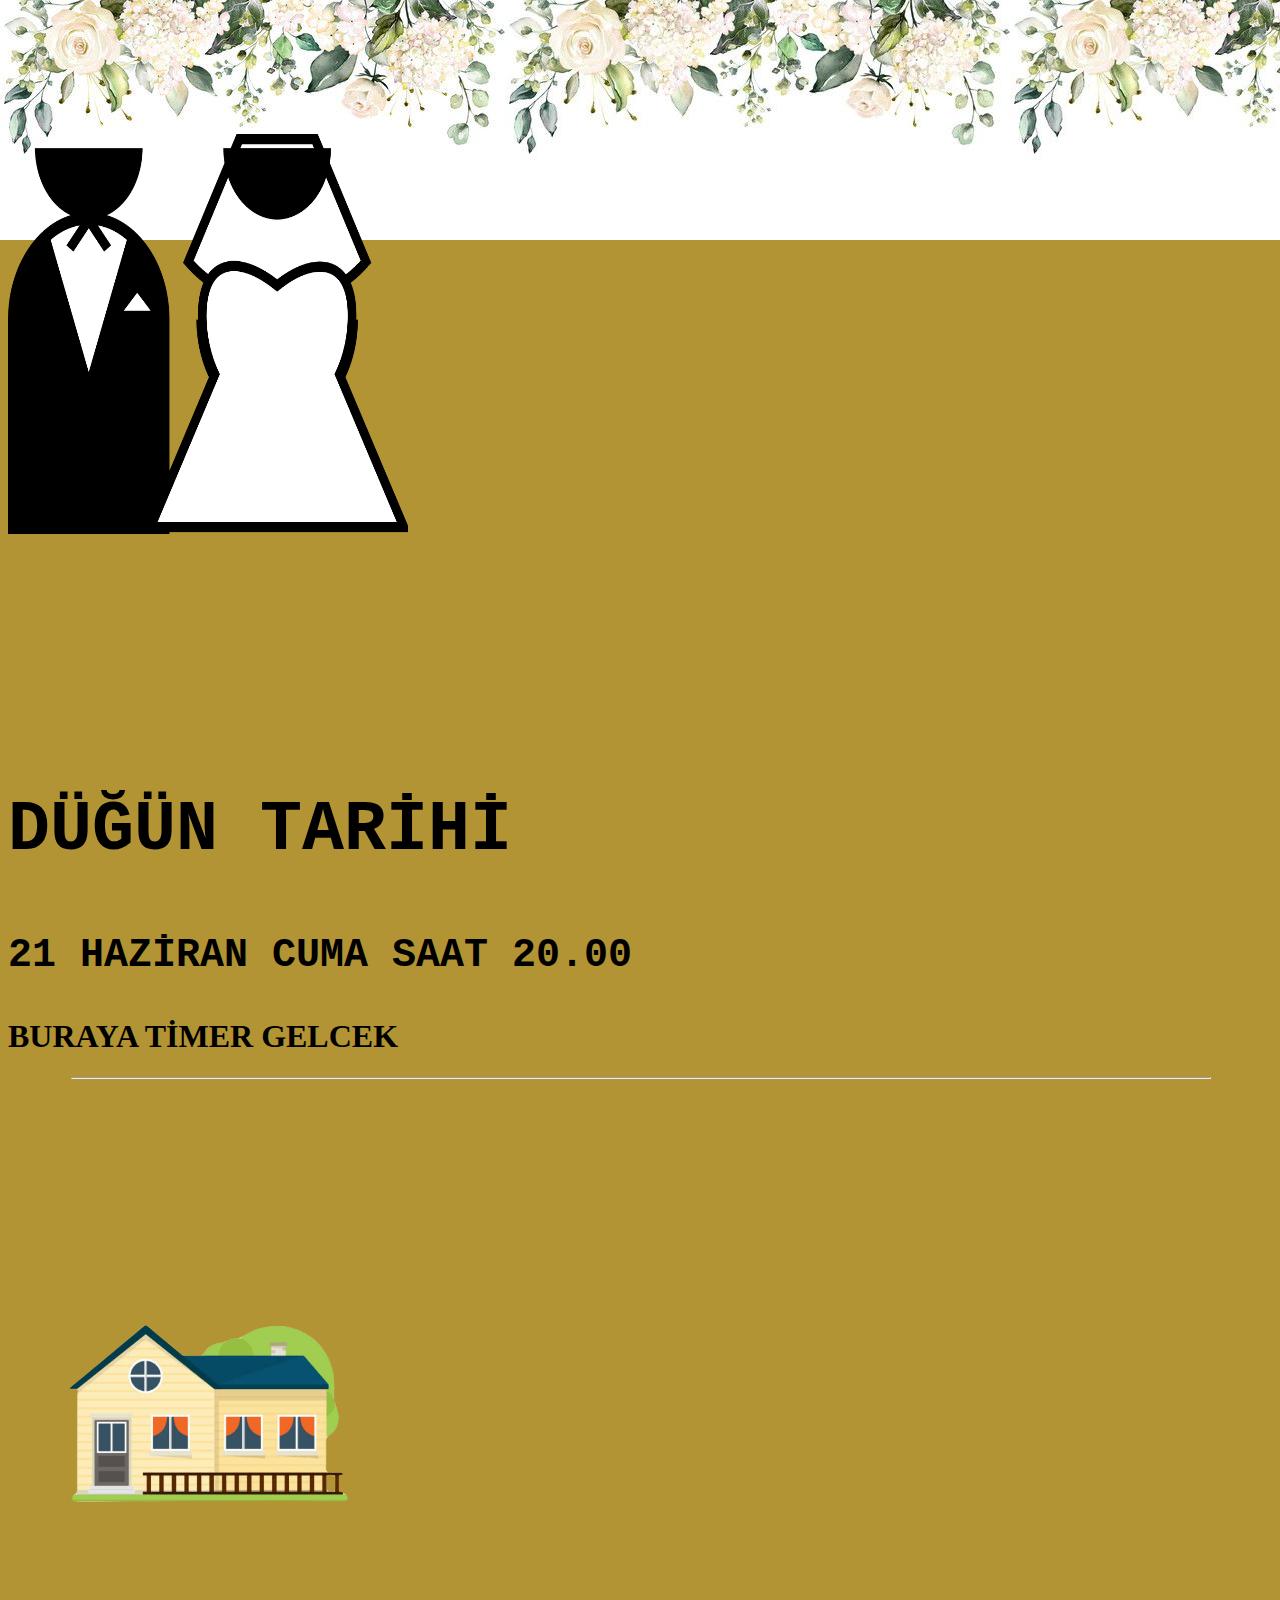
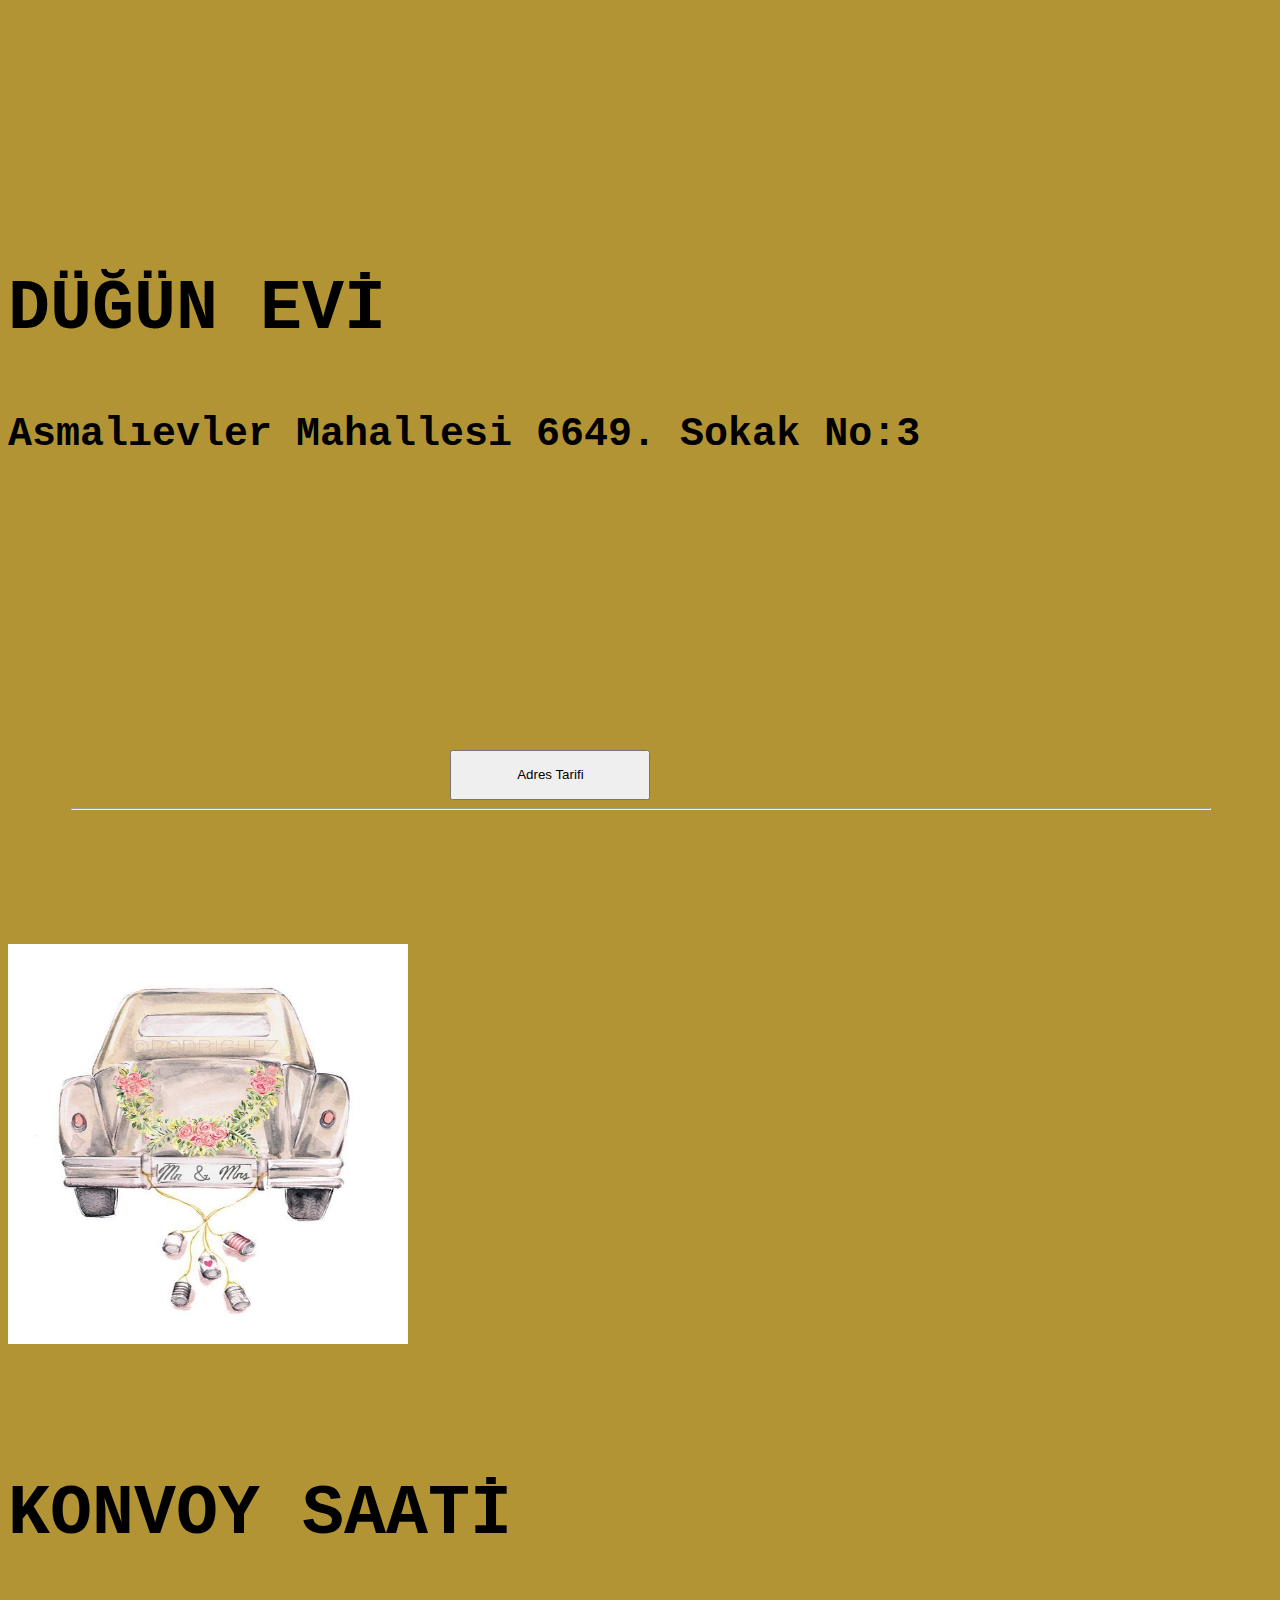
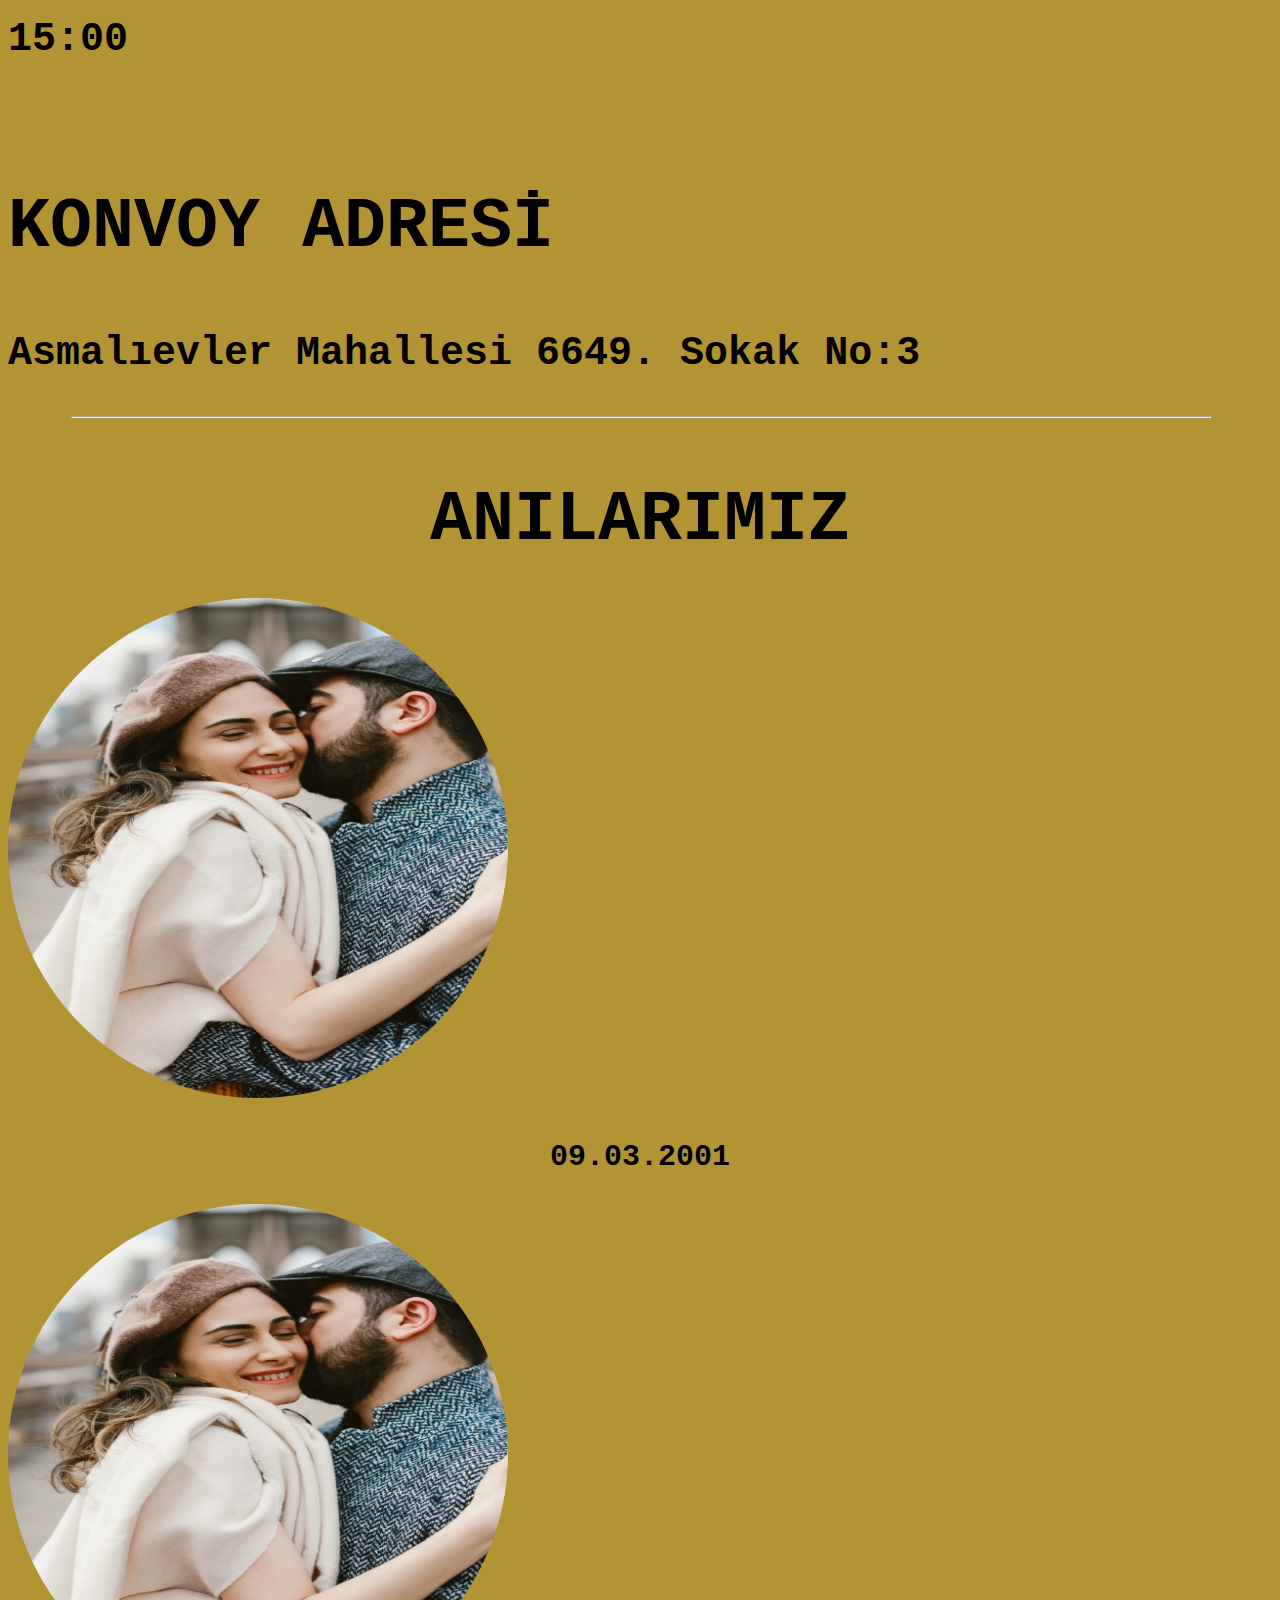
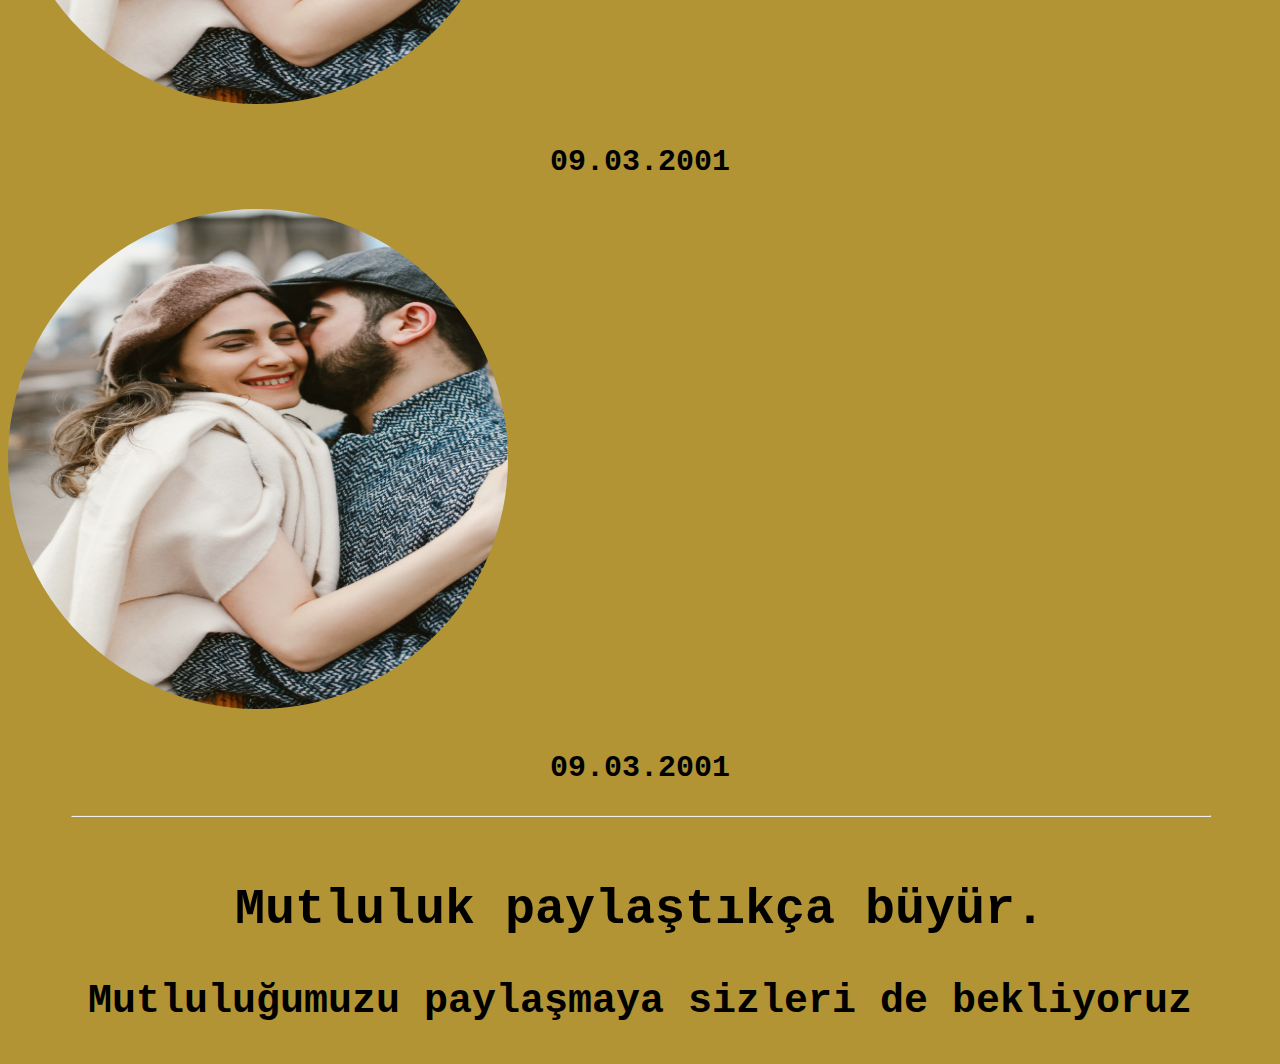
==== davetiye.html @ 8c5d6702 "Add files via upload" ====
<!DOCTYPE html>
<html lang="en">

<head>
    <meta charset="UTF-8">
    <meta name="viewport" content="width=device-width, initial-scale=1.0">
    <link rel="stylesheet" type="text/css" href="style.css" />
    <link href="https://cdn.jsdelivr.net/npm/bootstrap@5.3.2/dist/css/bootstrap.min.css" rel="stylesheet"
        integrity="sha384-T3c6CoIi6uLrA9TneNEoa7RxnatzjcDSCmG1MXxSR1GAsXEV/Dwwykc2MPK8M2HN" crossorigin="anonymous">
    <title>Tuğçe&İbrahim</title>
</head>

<body>

    <div class="container">
        <div class="row">
            <div class="col">
                <div class="weddingimg">
                    <img src="bride-312158_960_720.png" alt="" id="weddingimage">
                </div>
            </div>
            <div class="col">
                <div class="date">
                    <h2 id="dateh2">DÜĞÜN TARİHİ</h2>
                    <h3 id="dateh3">21 HAZİRAN CUMA SAAT 20.00</h3>
                </div>
            </div>
        </div>
        <div class="row">
            <div class="timer">
                <h1 id="timerh1">BURAYA TİMER GELCEK</h1>
            </div>
        </div>
    </div>
    <hr />
    <div class="container">
        <div class="row">
            <div class="col">
                <div class="locationimg">
                    <img src="home.png" alt="" id="locationimage">
                </div>
            </div>
            <div class="col">
                <div class="location">
                    <h2 id="locationh2">DÜĞÜN EVİ</h2>
                    <h3 id="locationh3">Asmalıevler Mahallesi 6649. Sokak No:3</h3>
                    <div class="locbutton">
                        <a href="https://maps.app.goo.gl/zfmxibuGWaJjs4ev6" target="_blank"><button type="button"
                                class="btn btn-outline-info" id="locationbutton">Adres
                                Tarifi</button></a>
                    </div>

                </div>
            </div>
        </div>
    </div>
    <hr />
    <div class="container">
        <div class="row">
            <div class="col">
                <img src="car.jpg" alt="" id="carimage">
            </div>
            <div class="col">
                <h2 class="carh2">KONVOY SAATİ</h2>
                <h3 class="carh3">15:00</h3>
                <h2 class="carh2">KONVOY ADRESİ</h2>
                <h3 class="carh3">Asmalıevler Mahallesi 6649. Sokak No:3</h3>
            </div>
        </div>
    </div>

    <hr />
    <div class="container">
        <div class="row">
            <h1 id="memoryh1">ANILARIMIZ</h1>
        </div>
        <div class="row">
            <div class="col">
                <img src="d.jpg" class="img-fluid" id="memoryimg1" alt="...">
                <h3 class="memorydate">09.03.2001</h3>
            </div>
            <div class="col">
                <img src="d.jpg" class="img-fluid" id="memoryimg2" alt="...">
                <h3 class="memorydate">09.03.2001</h3>
            </div>
            <div class="col">
                <img src="d.jpg" class="img-fluid" id="memoryimg3" alt="...">
                <h3 class="memorydate">09.03.2001</h3>
            </div>
        </div>
    </div>
    <hr>
    <div class="container">
        <div class="row">
            <div class="col">
                <h2 id="endh2">Mutluluk paylaştıkça büyür.</h2>
                <h3 id="endh3">Mutluluğumuzu paylaşmaya sizleri de bekliyoruz</h3>
            </div>
        </div>
    </div>

</body>

</html>
---- style.css ----
body {
    background-image: url(wed.jpg);
    background-repeat: no-repeat;
    background-color: #B29434;
    background-repeat: repeat-x;
}

#homeimg {
    height: 500px;
    width: 500px;
    border-radius: 50%;
    opacity: 95%;
}

.homapageimage {
    margin-left: 63%;
    margin-right: 3%;
    padding-top: 5%;
}

.header {
    margin-top: 5%;
    margin-left: 8%;
    position: absolute;
}

#homapagebutton {
    margin-top: 10%;
    margin-left: 20%;
    height: 50px;
    width: 200px;
}

#headerh1 {
    font-size: 150px;
    font-family: Courier, monospace;
}

#headerh3 {
    font-size: 50px;
    margin-top: 10%;
    font-family: Courier, monospace;
}

#weddingimage {
    height: 400px;
    width: 400px;
    margin-top: 10%;
}

.date {
    margin-top: 20%;
}

#dateh2 {
    font-size: 70px;
    font-family: Courier, monospace;
}

#dateh3 {
    font-size: 40px;
    margin-top: 5%;
    font-family: Courier, monospace;
}

.location {
    margin-top: 20%;
}

#locationimage {
    height: 400px;
    width: 400px;
    margin-top: 10%;
}

#locationh2 {
    font-size: 70px;
    font-family: Courier, monospace;
}

#locationh3 {
    font-size: 40px;
    margin-top: 5%;
    font-family: Courier, monospace;
}

#locationbutton {
    margin-top: 20%;
    margin-left: 35%;
    height: 50px;
    width: 200px;
}

#memoryh1 {
    font-size: 70px;
    text-align: center;
    margin-top: 5%;
    margin-bottom: 3%;
    font-family: Courier, monospace;
}

#memoryimg1 {
    height: 500px;
    width: 500px;
    border-radius: 50%;
    opacity: 95%;
}

#memoryimg2 {
    height: 500px;
    width: 500px;
    border-radius: 50%;
    opacity: 95%;
}

#memoryimg3 {
    height: 500px;
    width: 500px;
    border-radius: 50%;
    opacity: 95%;
}

.memorydate {
    text-align: center;
    font-size: 30px;
    margin-top: 3%;
    font-family: Courier, monospace;
}

.carh2 {
    font-size: 70px;
    margin-top: 10%;
    font-family: Courier, monospace;
}

.carh3 {
    font-size: 40px;
    margin-top: 5%;
    font-family: Courier, monospace;
}

#carimage {
    height: 400px;
    width: 400px;
    margin-top: 10%;
}

#endh2 {
    font-size: 50px;
    font-family: Courier, monospace;
    margin-top: 5%;
    text-align: center;
}

#endh3 {
    font-size: 40px;
    font-family: Courier, monospace;
    margin-top: 3%;
    text-align: center;
}

hr {
    width: 90% !important;
    margin-left: 5% !important;
}

@media (max-width:800px) {
    .header {
        margin-top: 50%;
        margin-left: 3%;
    }

    #headerh1 {
        font-size: 60px;
    }

    #headerh3 {
        font-size: 30px;
        margin-top: 20%;
        text-align: center;
    }

    #homeimg {
        width: 150px;
        height: 150px;
        margin-top: 130%;
    }

    #homapagebutton {
        margin-top: 20%;
        margin-left: 25%;
    }

    #weddingimage {
        width: 150px;
        height: 150px;
        margin-top: 85%;
        margin-left: 10%;
    }

    #dateh2 {
        font-size: 35px;
        margin-top: 80%;
        text-align: center;
    }

    #dateh3 {
        font-size: 20px;
        margin-left: 5%;
        text-align: center;
    }

    #timerh1 {
        margin-top: 5%;
        text-align: center;
    }

    #locationimage {
        width: 140px;
        height: 140px;
        margin-top: 20%;
    }

    #locationh2 {
        font-size: 30px;
        margin-top: 0%;
        text-align: center;
    }

    #locationh3 {
        font-size: 20px;
        text-align: center;
    }

    #locationbutton {
        margin-left: 0%;

    }

    #carimage {
        width: 150px;
        height: 150px;
        margin-top: 20%;
    }

    .carh2 {
        font-size: 20px;
        text-align: center;
        font-weight: bold;
    }

    .carh3 {
        font-size: 20px;
        text-align: center;
    }

    #memoryh1{
        font-size: 50px;
        text-align: center;
    }

    #memoryimg1{
        width: 150px;
        height: 150px;
    }

    #memoryimg2{
        width: 150px;
        height: 150px;
    }

    #memoryimg3{
        width: 150px;
        height: 150px;
    }

    .memorydate{
        font-size: 15px;
    }

    #endh2{
        font-size: 40px;
        text-align: center;
        margin-top: 5%;
    }

    #endh3{
        font-size: 30px;
        text-align: center;
    }

}
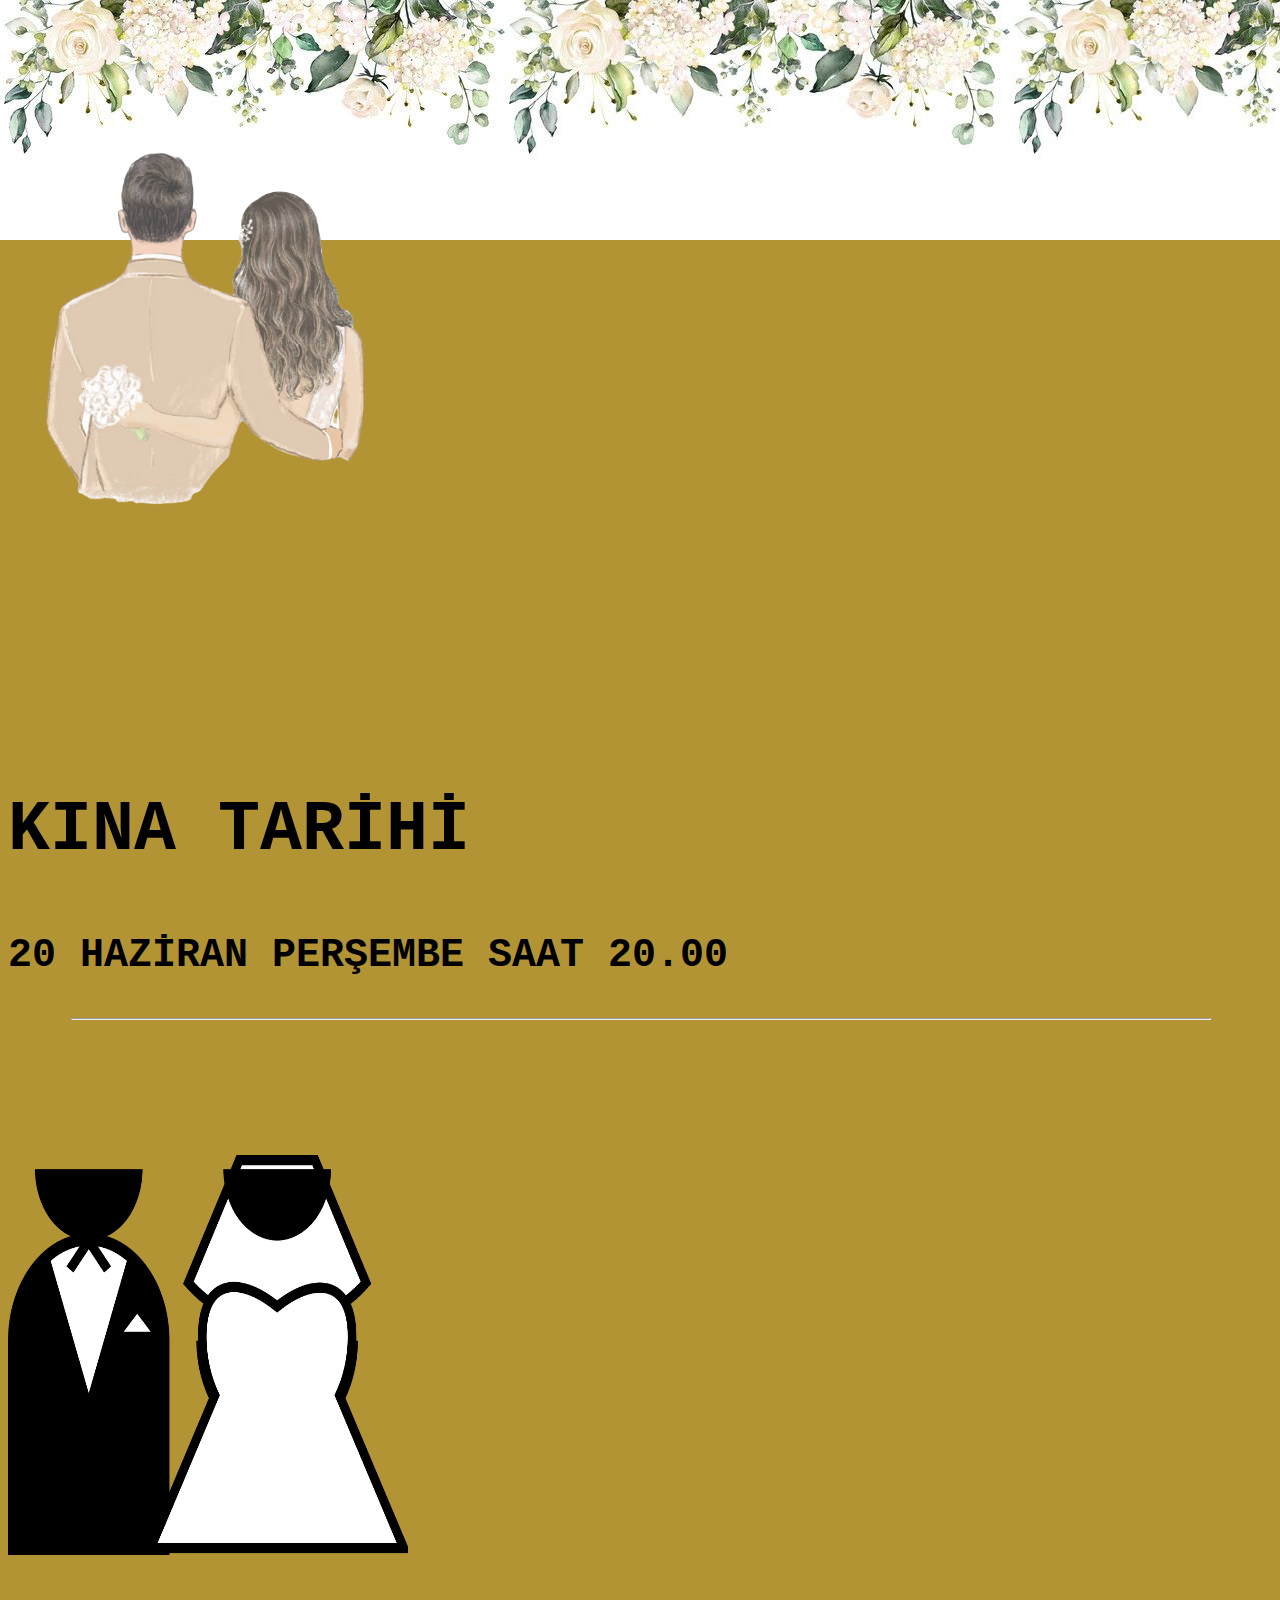
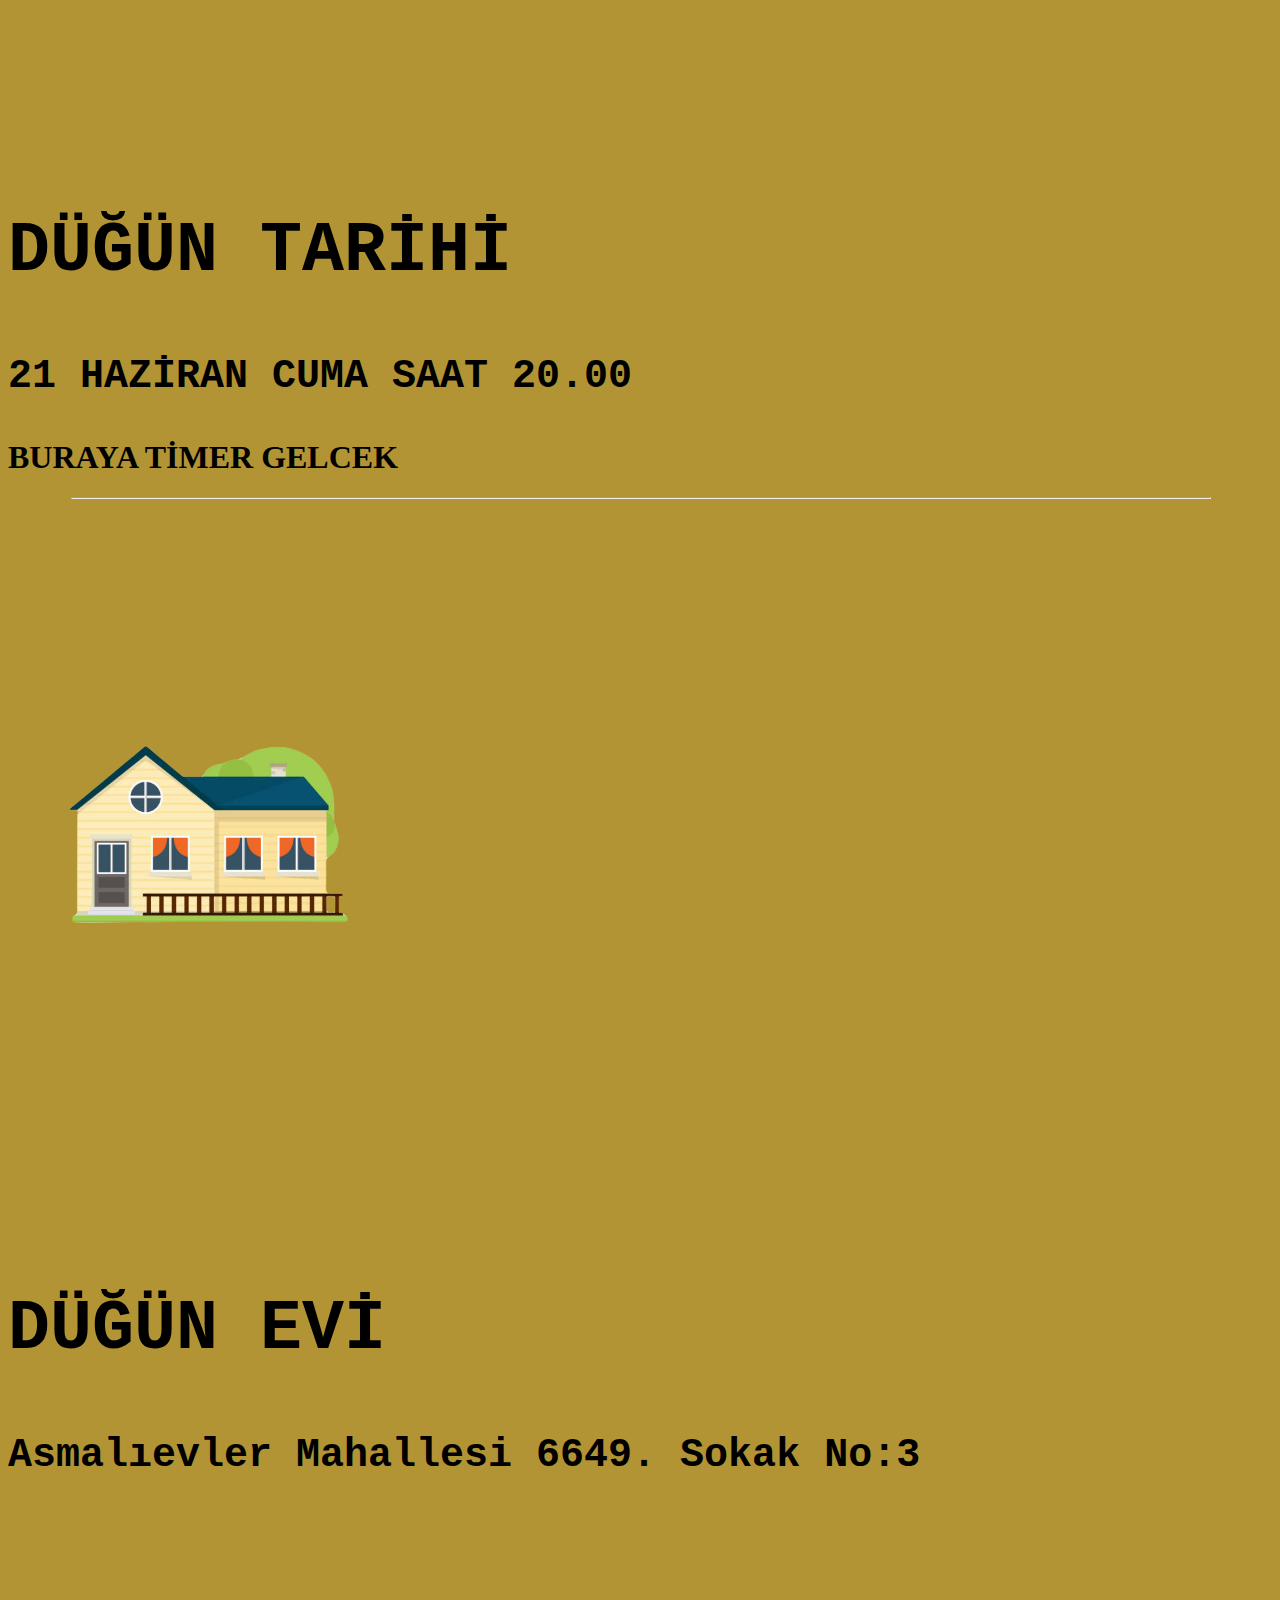
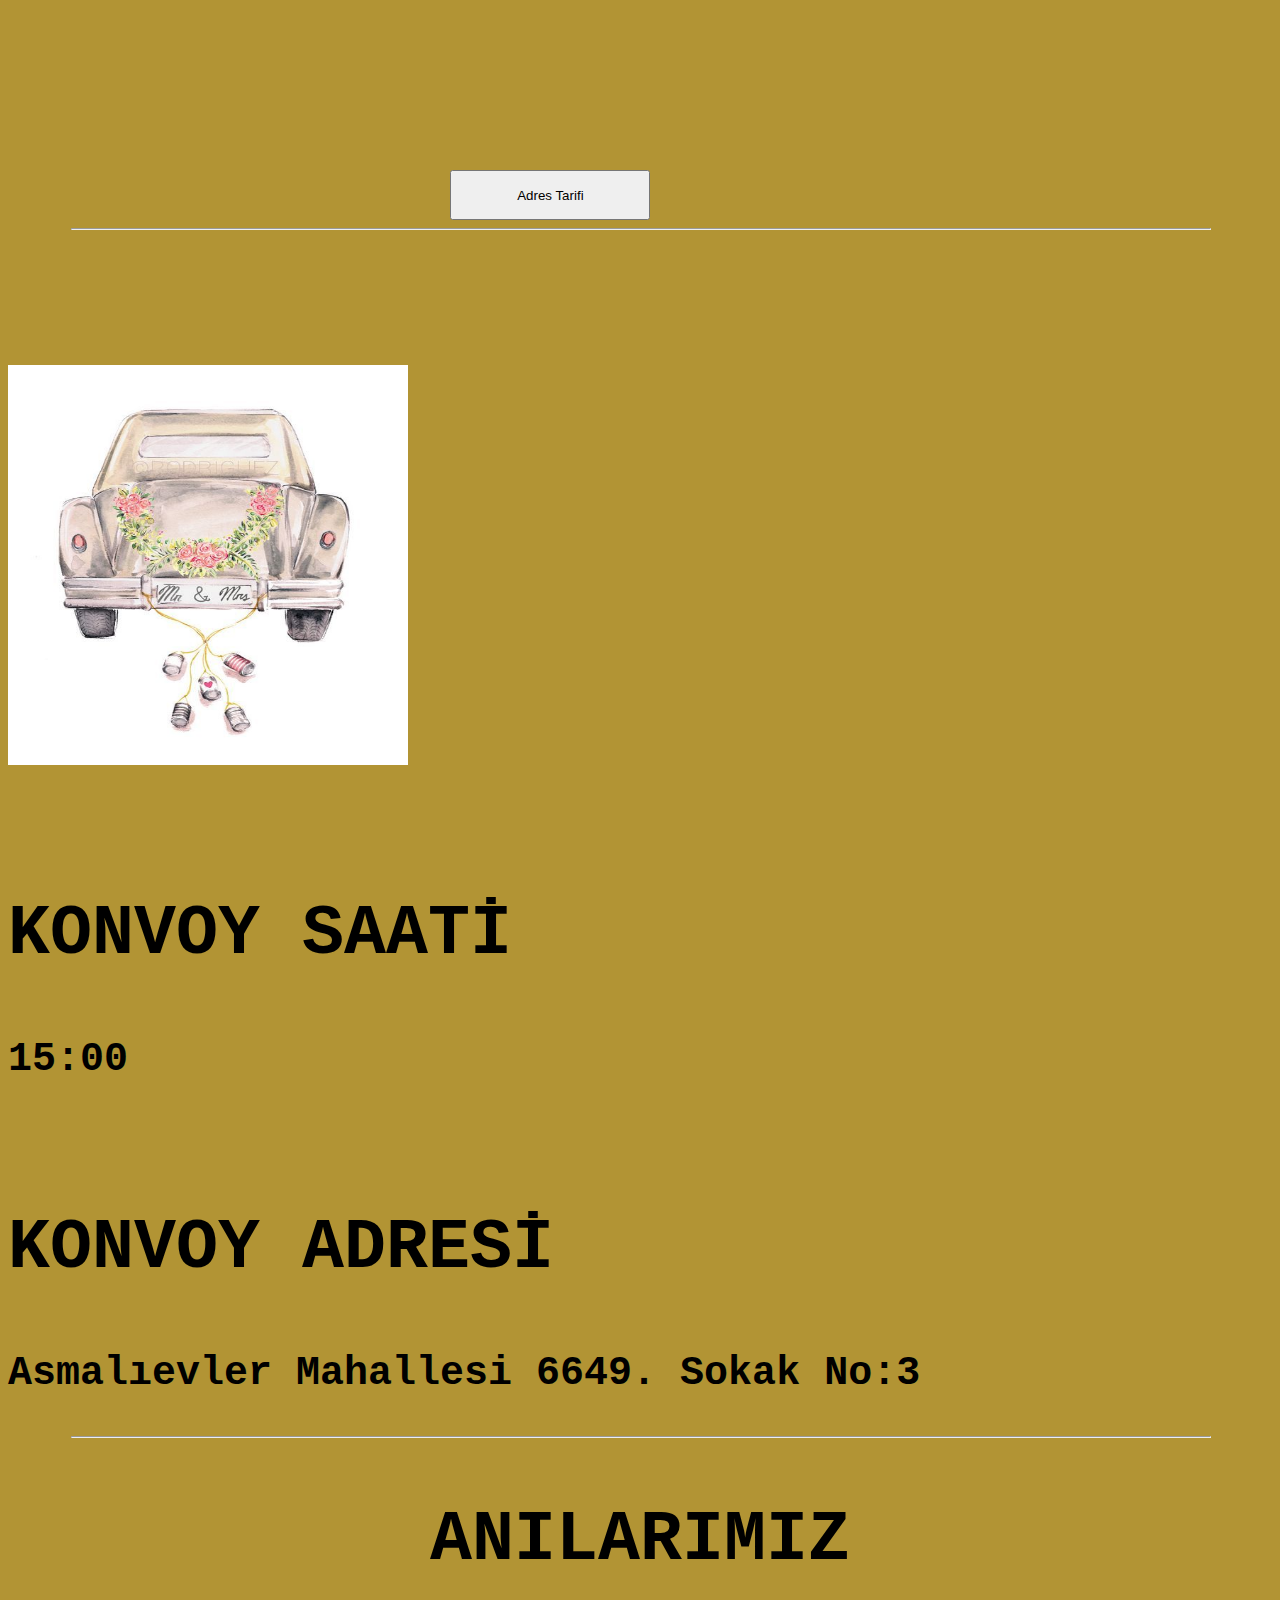
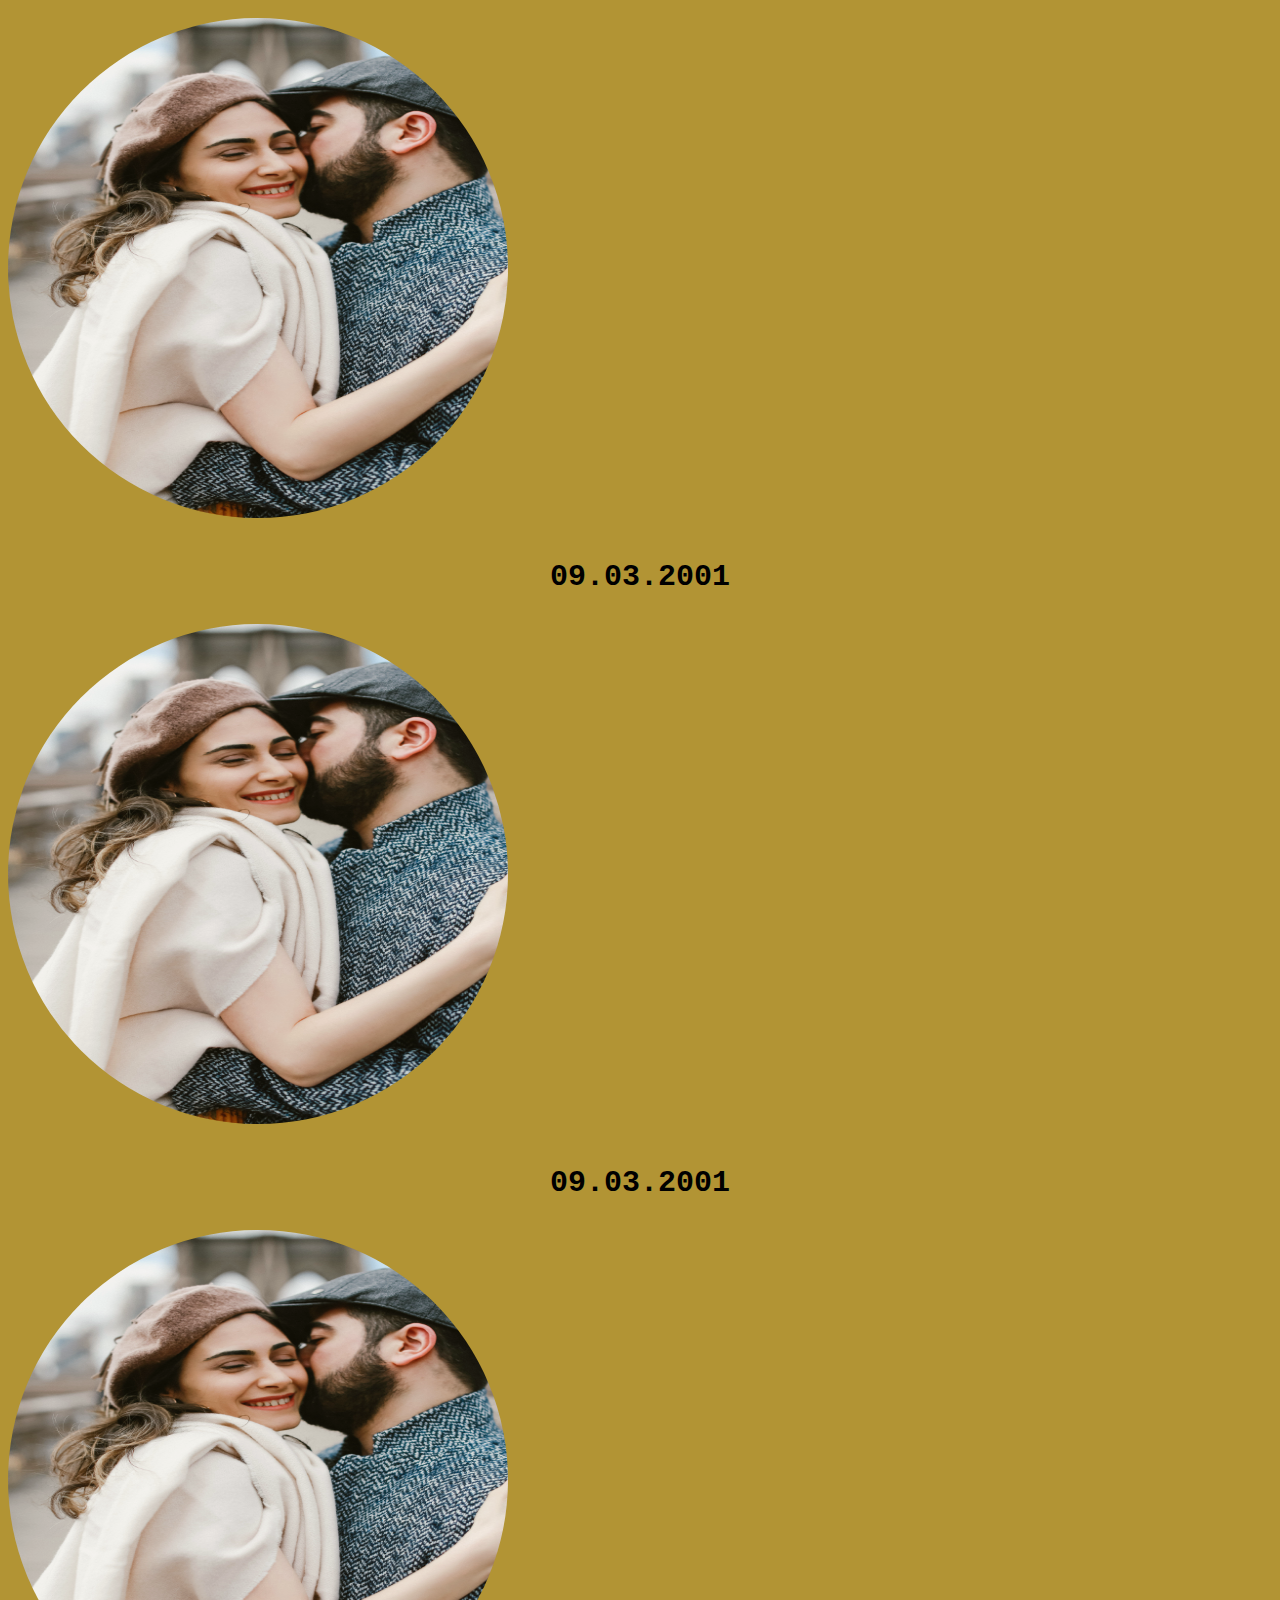
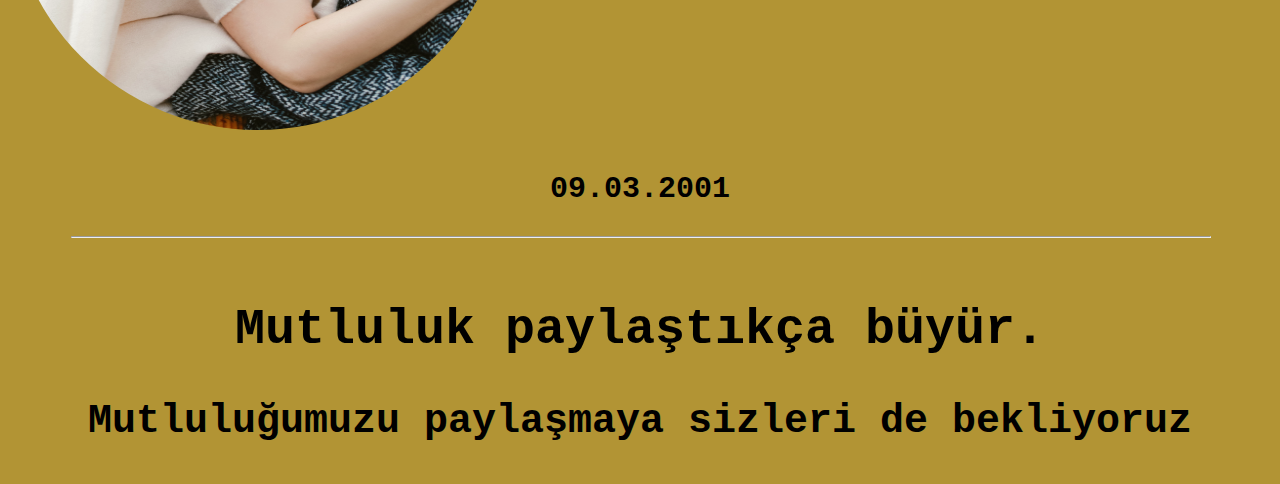
==== commit 7a7a0156: "Add files via upload" ====
--- a/davetiye.html
+++ b/davetiye.html
@@ -12,6 +12,22 @@
 
 <body>
 
+    <div class="container">
+        <div class="row">
+            <div class="col">
+                <div class="celebimg">
+                    <img src="dd.png" alt="" id="celebimage">
+                </div>
+            </div>
+            <div class="col">
+                <div class="celebdate">
+                    <h2 id="celebdateh2">KINA TARİHİ</h2>
+                    <h3 id="celebdateh3">20 HAZİRAN PERŞEMBE SAAT 20.00</h3>
+                </div>
+            </div>
+        </div>
+    </div>
+    <hr>
     <div class="container">
         <div class="row">
             <div class="col">
--- a/style.css
+++ b/style.css
@@ -42,6 +42,27 @@
     font-family: Courier, monospace;
 }
 
+#celebimage {
+    height: 400px;
+    width: 400px;
+    margin-top: 10%;
+}
+
+.celebdate {
+    margin-top: 20%;
+}
+
+#celebdateh2 {
+    font-size: 70px;
+    font-family: Courier, monospace;
+}
+
+#celebdateh3 {
+    font-size: 40px;
+    margin-top: 5%;
+    font-family: Courier, monospace;
+}
+
 #weddingimage {
     height: 400px;
     width: 400px;
@@ -191,6 +212,25 @@
         margin-left: 25%;
     }
 
+    #celebimage {
+        width: 150px;
+        height: 150px;
+        margin-top: 85%;
+        margin-left: 10%;
+    }
+
+    #celebdateh2 {
+        font-size: 35px;
+        margin-top: 80%;
+        text-align: center;
+    }
+
+    #celebdateh3 {
+        font-size: 20px;
+        margin-left: 5%;
+        text-align: center;
+    }
+
     #weddingimage {
         width: 150px;
         height: 150px;
@@ -234,7 +274,7 @@
 
     #locationbutton {
         margin-left: 0%;
-
+        float: right;
     }
 
     #carimage {
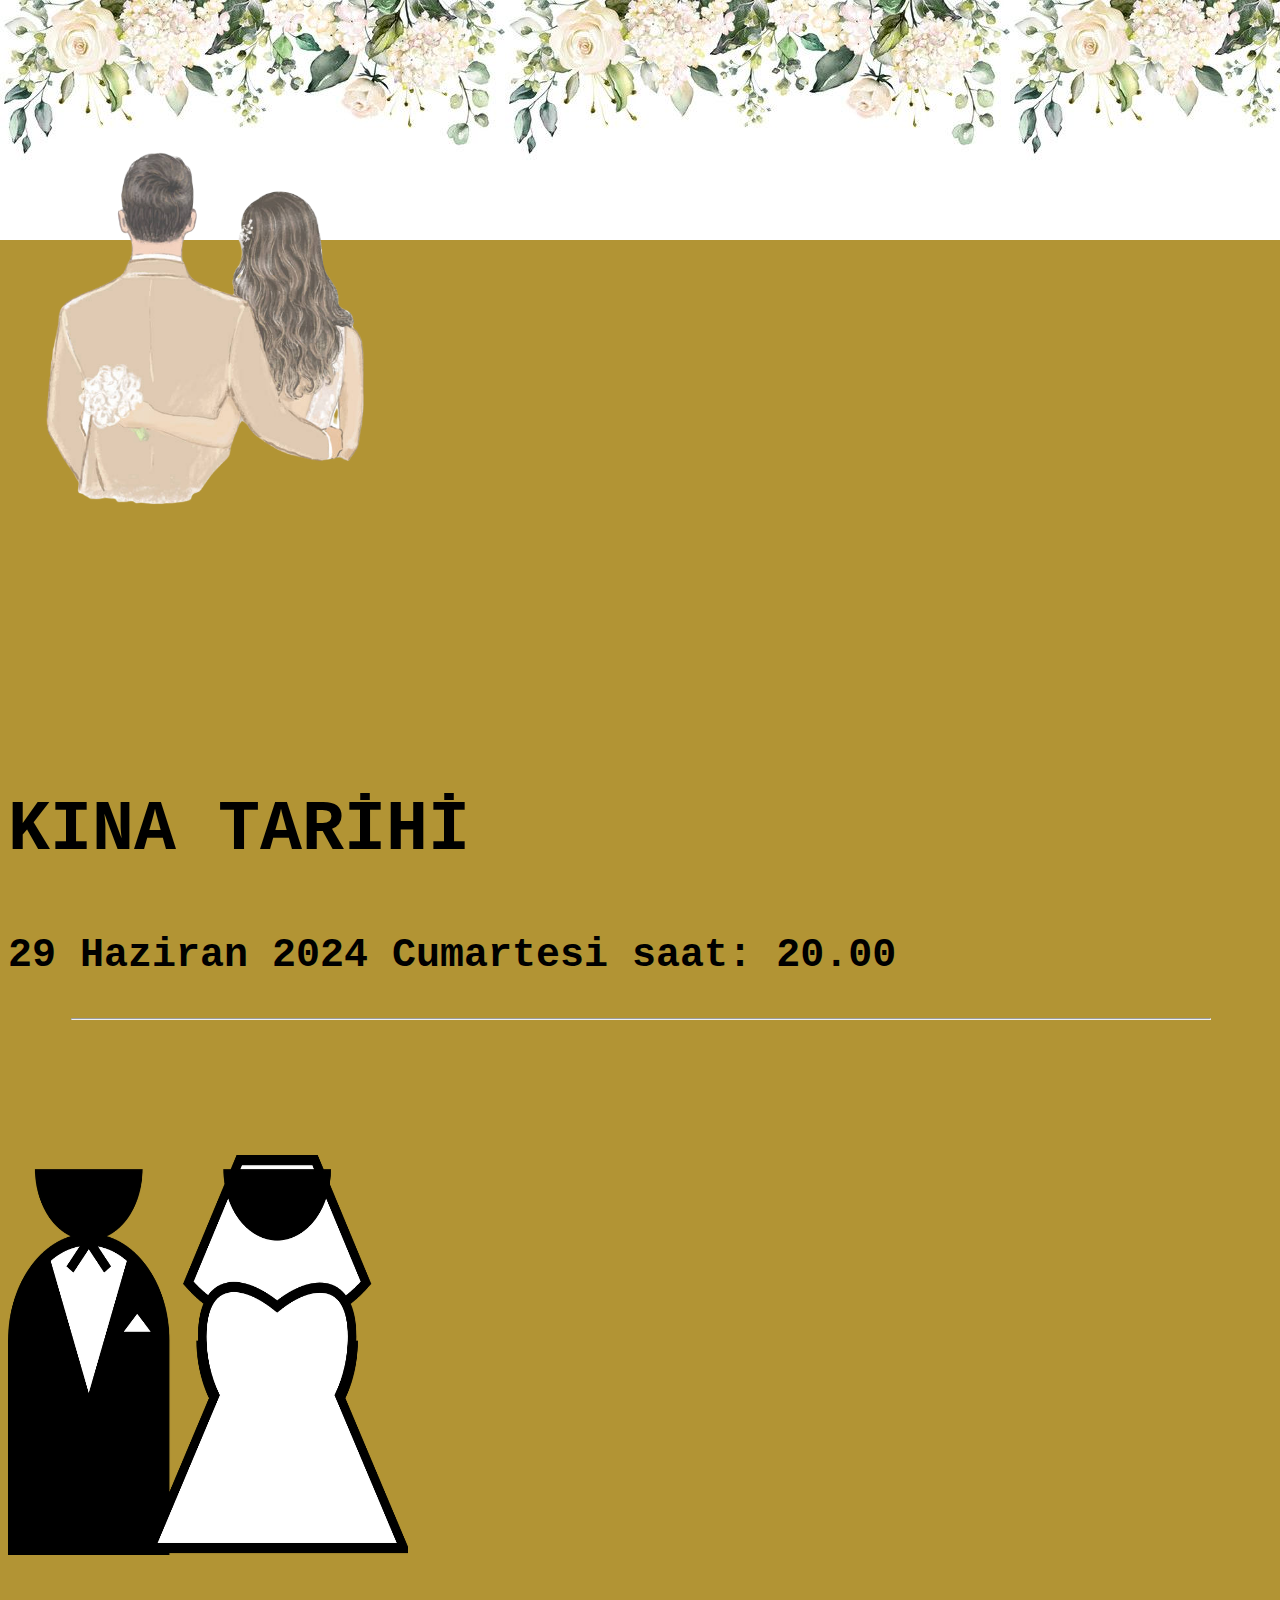
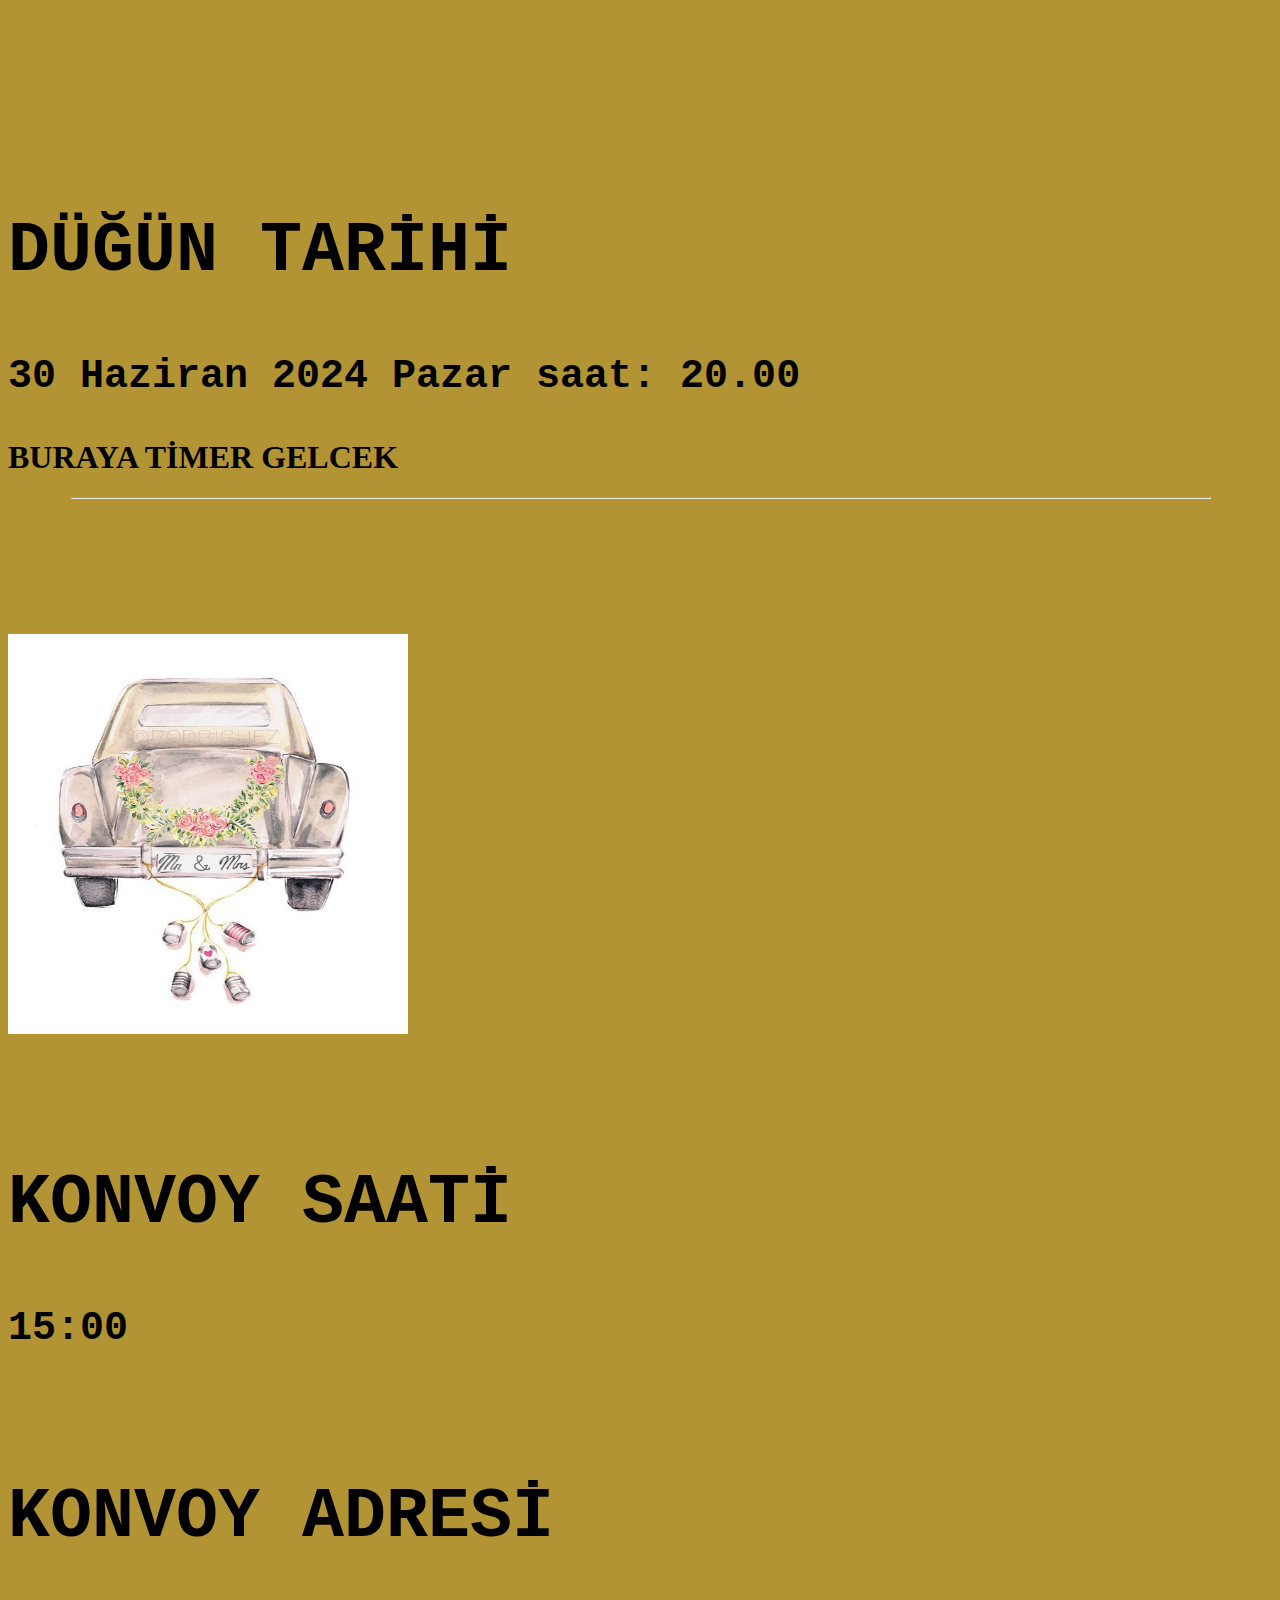
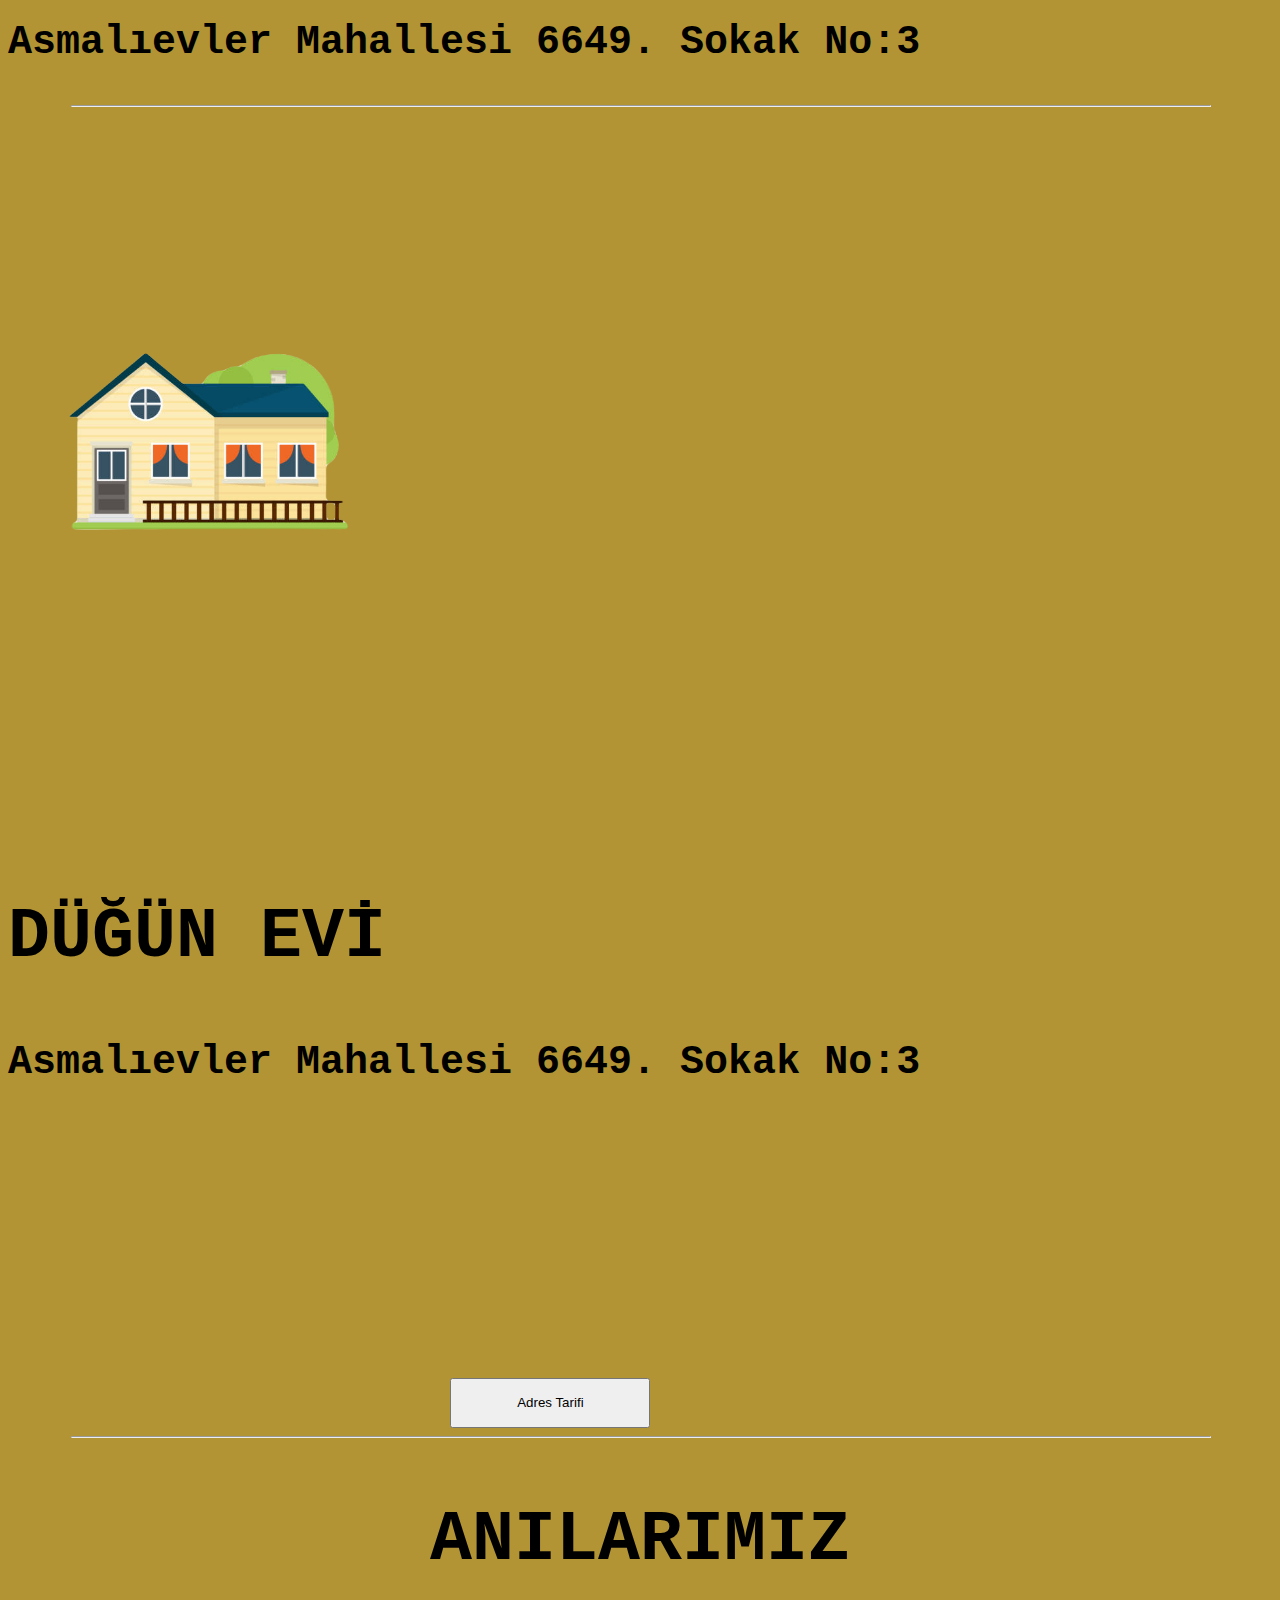
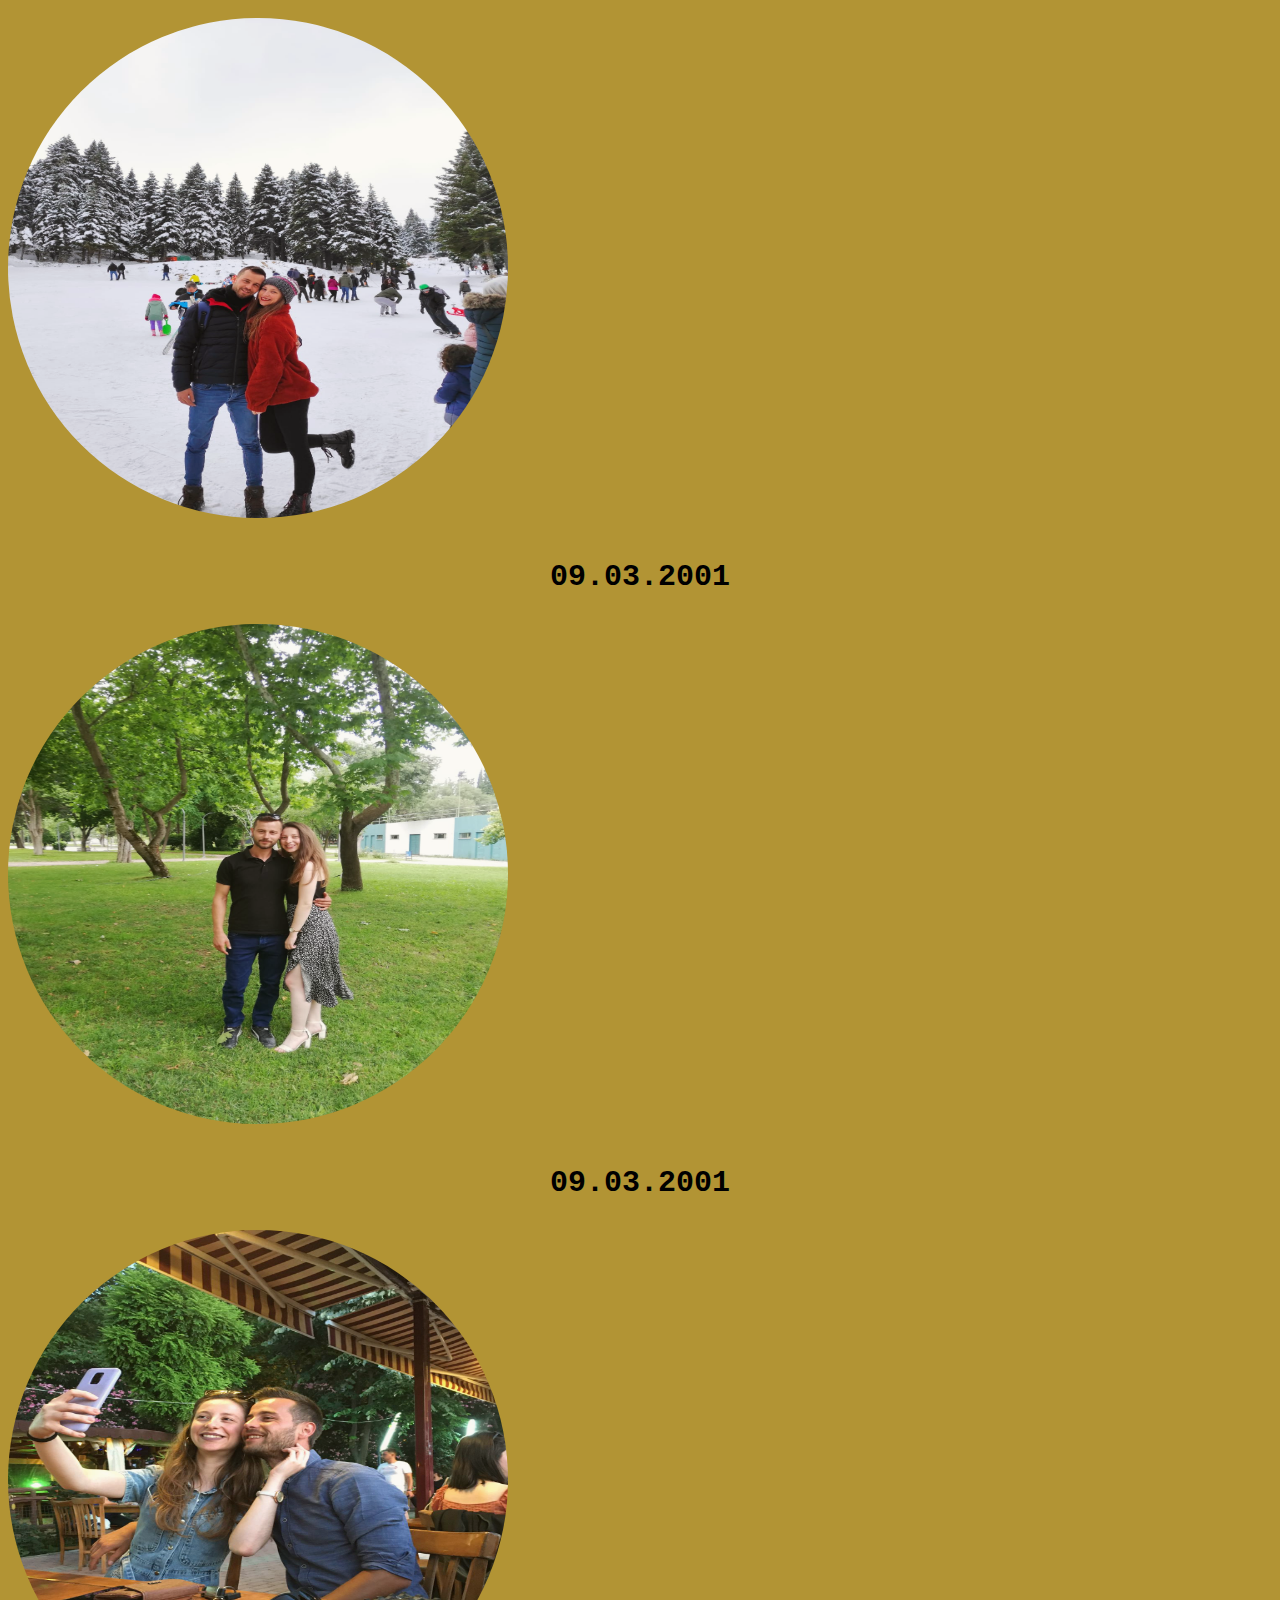
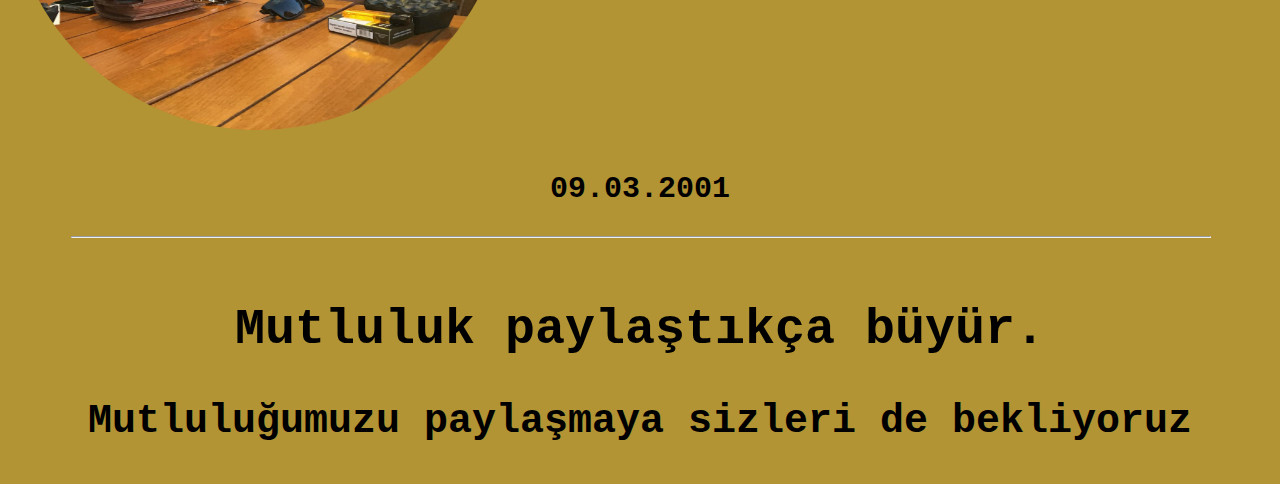
==== commit 58cc3919: "Add files via upload" ====
--- a/davetiye.html
+++ b/davetiye.html
@@ -22,7 +22,7 @@
             <div class="col">
                 <div class="celebdate">
                     <h2 id="celebdateh2">KINA TARİHİ</h2>
-                    <h3 id="celebdateh3">20 HAZİRAN PERŞEMBE SAAT 20.00</h3>
+                    <h3 id="celebdateh3">29 Haziran 2024 Cumartesi saat: 20.00</h3>
                 </div>
             </div>
         </div>
@@ -38,7 +38,7 @@
             <div class="col">
                 <div class="date">
                     <h2 id="dateh2">DÜĞÜN TARİHİ</h2>
-                    <h3 id="dateh3">21 HAZİRAN CUMA SAAT 20.00</h3>
+                    <h3 id="dateh3">30 Haziran 2024 Pazar saat: 20.00</h3>
                 </div>
             </div>
         </div>
@@ -48,6 +48,21 @@
             </div>
         </div>
     </div>
+    <hr />
+    <div class="container">
+        <div class="row">
+            <div class="col">
+                <img src="car.jpg" alt="" id="carimage">
+            </div>
+            <div class="col">
+                <h2 class="carh2">KONVOY SAATİ</h2>
+                <h3 class="carh3">15:00</h3>
+                <h2 class="carh2">KONVOY ADRESİ</h2>
+                <h3 class="carh3">Asmalıevler Mahallesi 6649. Sokak No:3</h3>
+            </div>
+        </div>
+    </div>
+
     <hr />
     <div class="container">
         <div class="row">
@@ -71,36 +86,22 @@
         </div>
     </div>
     <hr />
-    <div class="container">
-        <div class="row">
-            <div class="col">
-                <img src="car.jpg" alt="" id="carimage">
-            </div>
-            <div class="col">
-                <h2 class="carh2">KONVOY SAATİ</h2>
-                <h3 class="carh3">15:00</h3>
-                <h2 class="carh2">KONVOY ADRESİ</h2>
-                <h3 class="carh3">Asmalıevler Mahallesi 6649. Sokak No:3</h3>
-            </div>
-        </div>
-    </div>
 
-    <hr />
     <div class="container">
         <div class="row">
             <h1 id="memoryh1">ANILARIMIZ</h1>
         </div>
         <div class="row">
             <div class="col">
-                <img src="d.jpg" class="img-fluid" id="memoryimg1" alt="...">
+                <img src="f3.jpeg" class="img-fluid" id="memoryimg1" alt="...">
                 <h3 class="memorydate">09.03.2001</h3>
             </div>
             <div class="col">
-                <img src="d.jpg" class="img-fluid" id="memoryimg2" alt="...">
+                <img src="f2.jpeg" class="img-fluid" id="memoryimg2" alt="...">
                 <h3 class="memorydate">09.03.2001</h3>
             </div>
             <div class="col">
-                <img src="d.jpg" class="img-fluid" id="memoryimg3" alt="...">
+                <img src="f5.jpeg" class="img-fluid" id="memoryimg3" alt="...">
                 <h3 class="memorydate">09.03.2001</h3>
             </div>
         </div>
--- a/style.css
+++ b/style.css
@@ -10,6 +10,7 @@
     width: 500px;
     border-radius: 50%;
     opacity: 95%;
+    filter: drop-shadow(5px 5px 5px rgb(0, 0, 0)) ;
 }
 
 .homapageimage {
@@ -141,6 +142,20 @@
     opacity: 95%;
 }
 
+#memoryimg4 {
+    height: 500px;
+    width: 500px;
+    border-radius: 50%;
+    opacity: 95%;
+}
+
+#memoryimg5 {
+    height: 500px;
+    width: 500px;
+    border-radius: 50%;
+    opacity: 95%;
+}
+
 .memorydate {
     text-align: center;
     font-size: 30px;
@@ -234,13 +249,13 @@
     #weddingimage {
         width: 150px;
         height: 150px;
-        margin-top: 85%;
+        margin-top: 30%;
         margin-left: 10%;
     }
 
     #dateh2 {
         font-size: 35px;
-        margin-top: 80%;
+       
         text-align: center;
     }
 
@@ -314,6 +329,16 @@
         height: 150px;
     }
 
+    #memoryimg4{
+        width: 150px;
+        height: 150px;
+    }
+
+    #memoryimg5{
+        width: 150px;
+        height: 150px;
+    }
+
     .memorydate{
         font-size: 15px;
     }
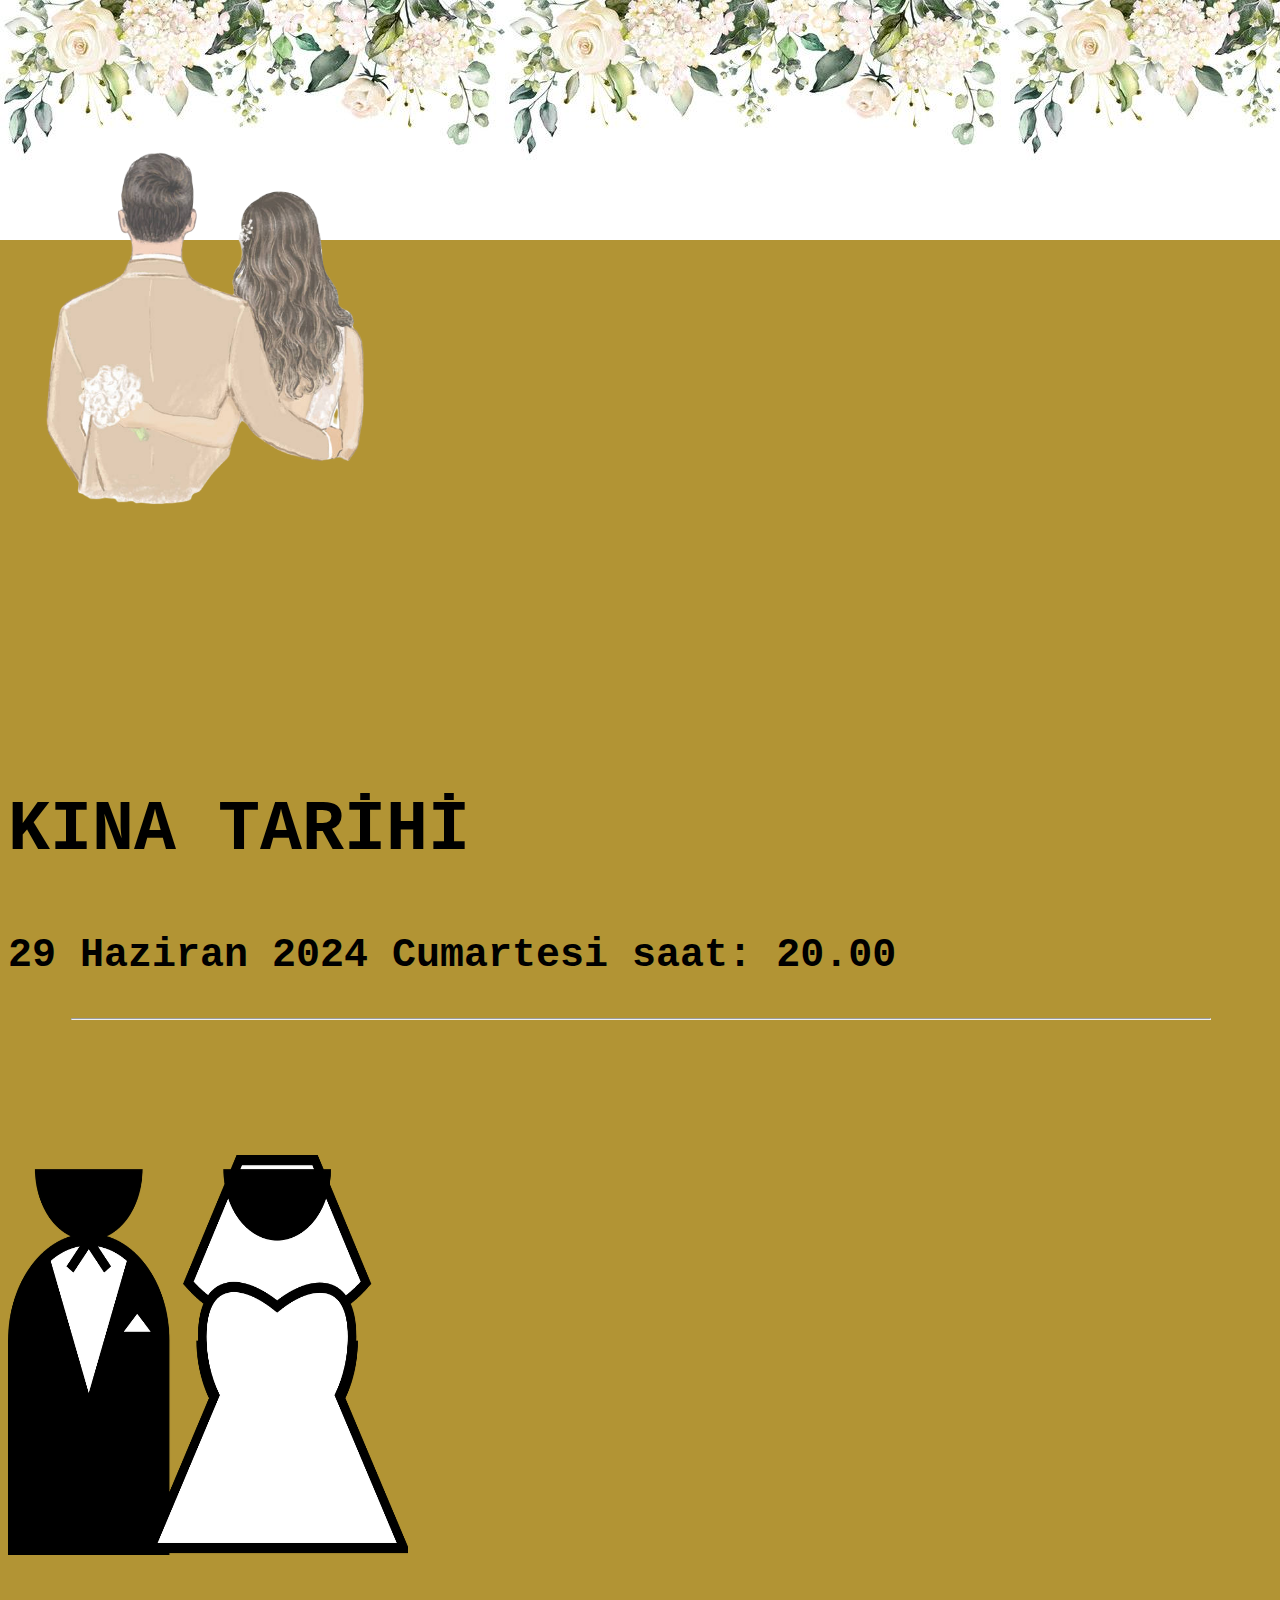
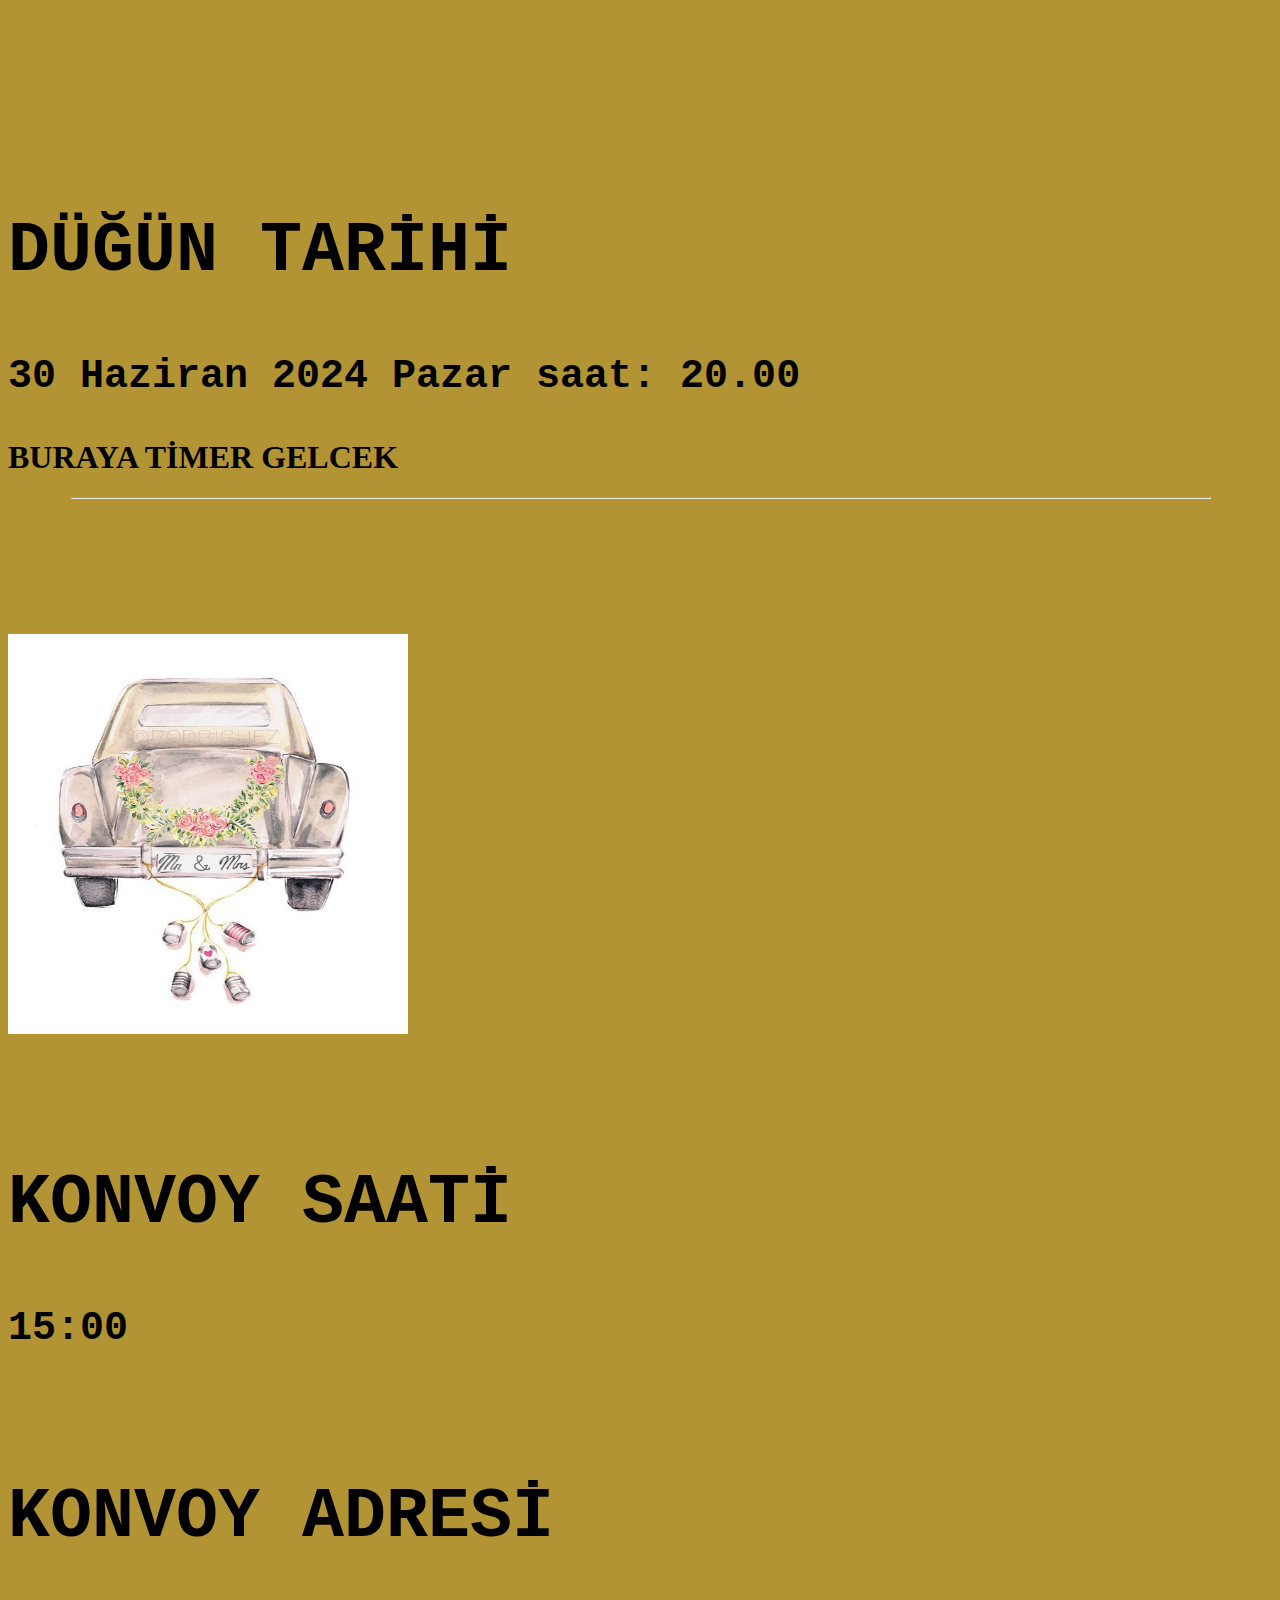
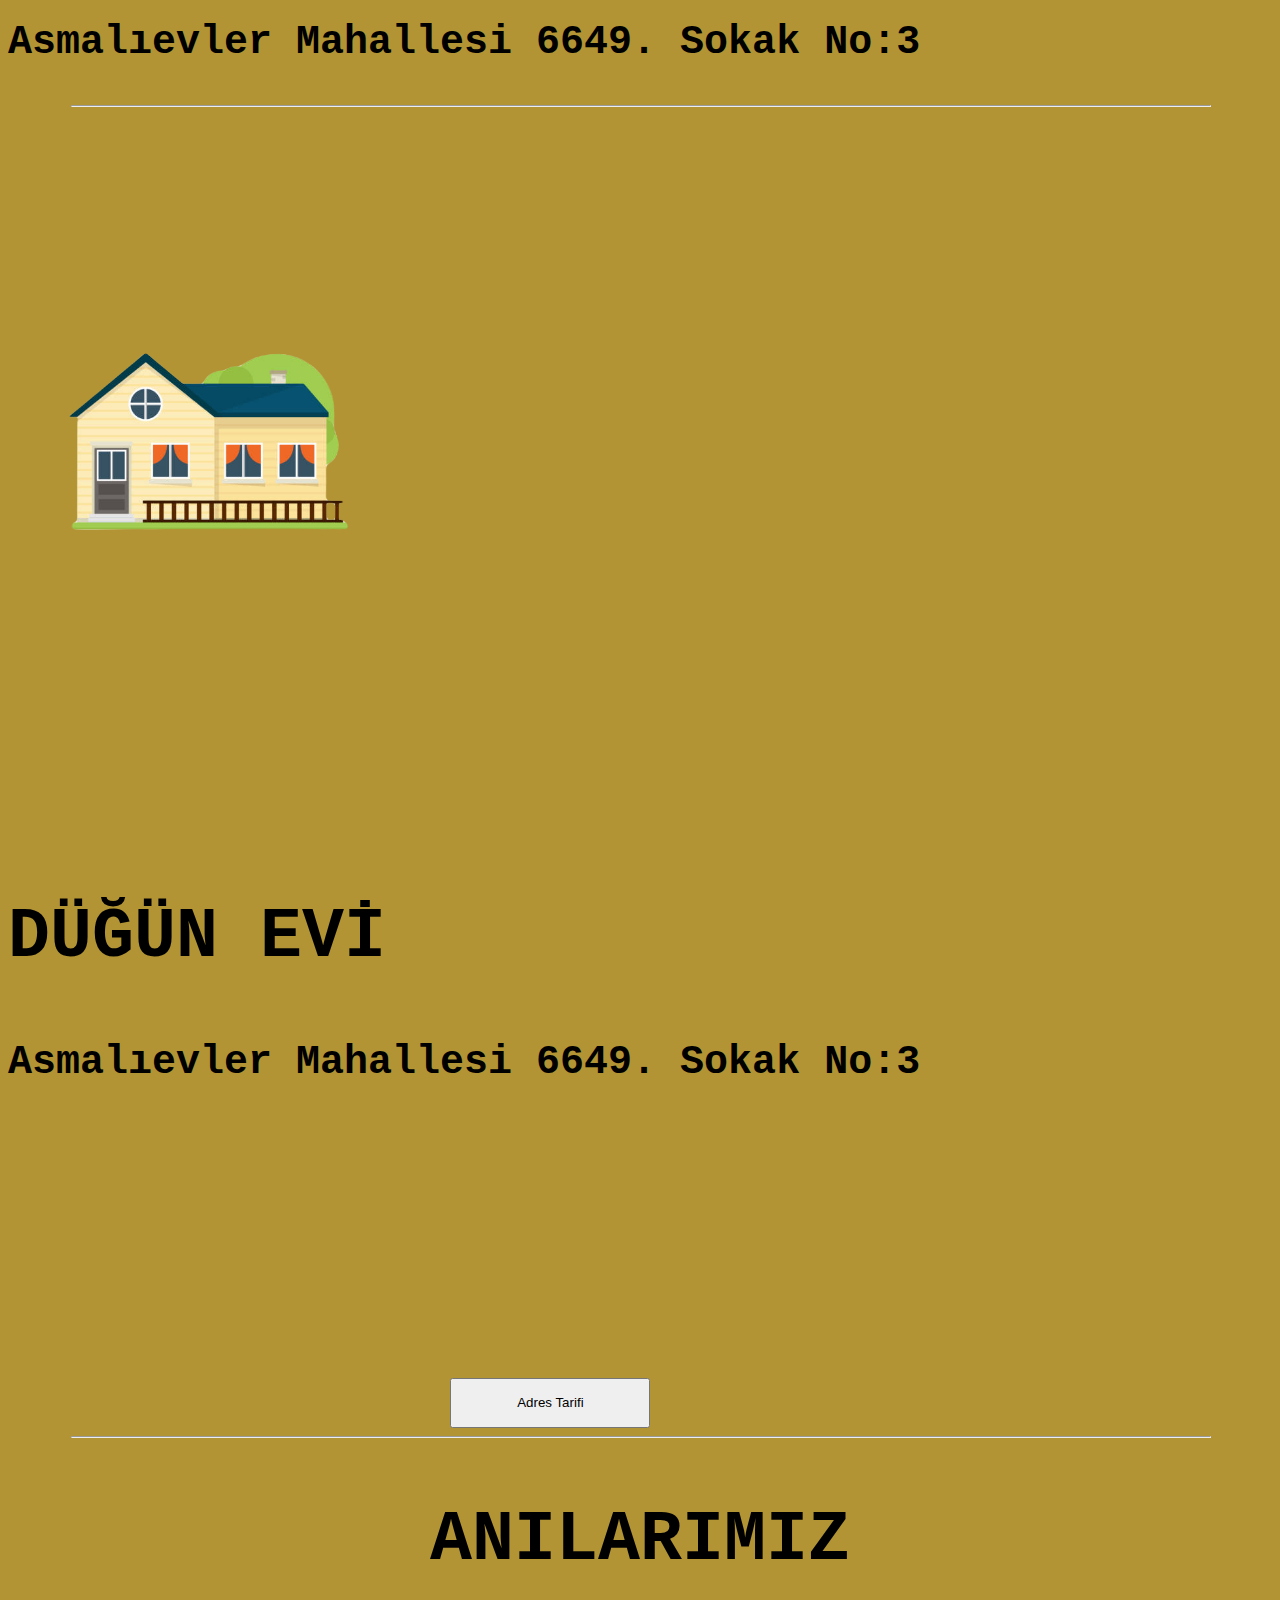
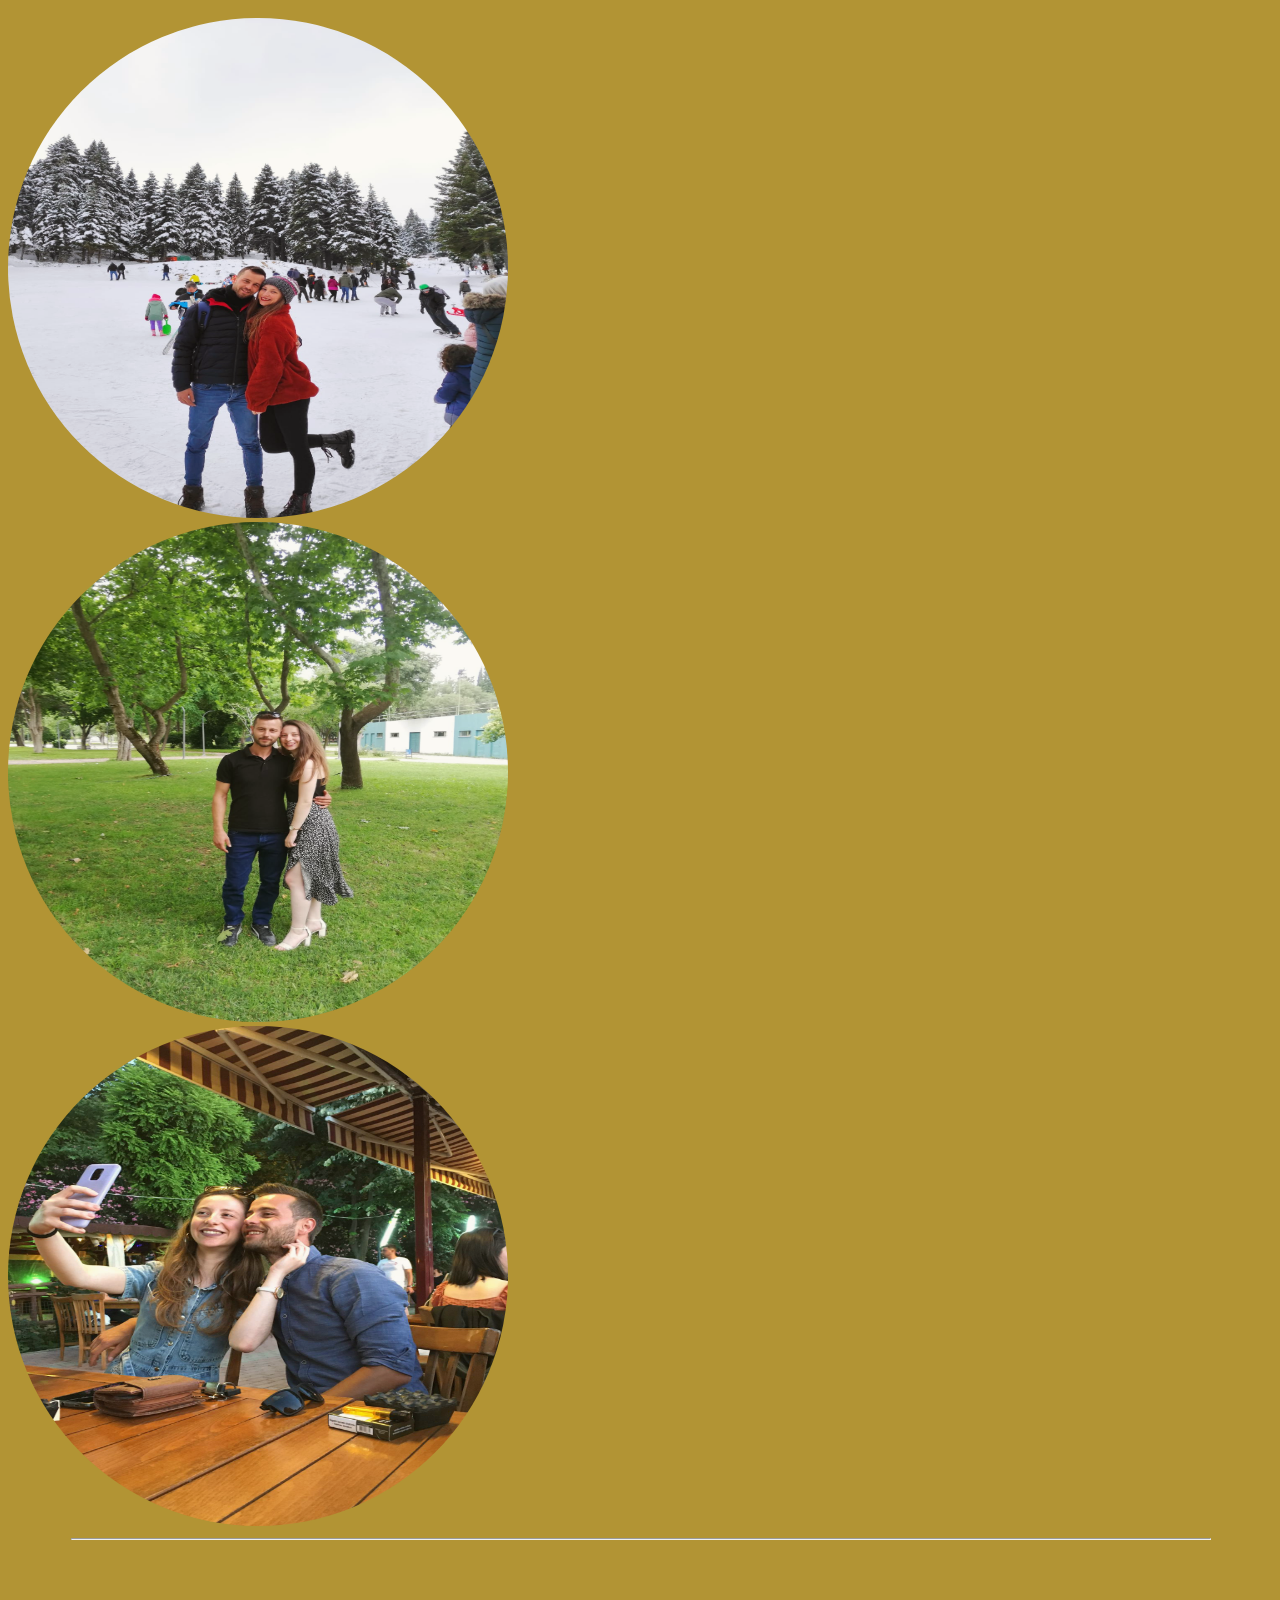
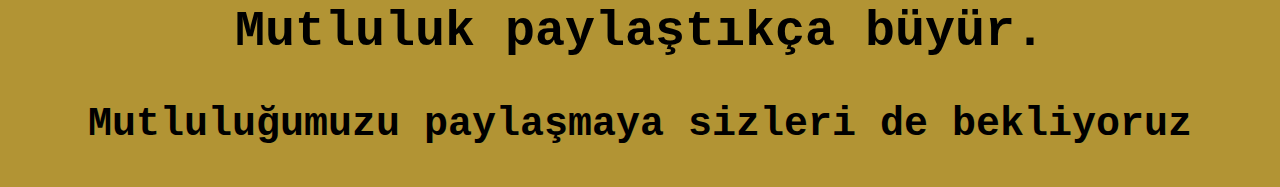
==== commit f3f5c273: "Add files via upload" ====
--- a/davetiye.html
+++ b/davetiye.html
@@ -94,15 +94,12 @@
         <div class="row">
             <div class="col">
                 <img src="f3.jpeg" class="img-fluid" id="memoryimg1" alt="...">
-                <h3 class="memorydate">09.03.2001</h3>
             </div>
             <div class="col">
                 <img src="f2.jpeg" class="img-fluid" id="memoryimg2" alt="...">
-                <h3 class="memorydate">09.03.2001</h3>
             </div>
             <div class="col">
                 <img src="f5.jpeg" class="img-fluid" id="memoryimg3" alt="...">
-                <h3 class="memorydate">09.03.2001</h3>
             </div>
         </div>
     </div>
--- a/style.css
+++ b/style.css
@@ -10,19 +10,21 @@
     width: 500px;
     border-radius: 50%;
     opacity: 95%;
-    filter: drop-shadow(5px 5px 5px rgb(0, 0, 0)) ;
+    box-shadow: rgba(0, 0, 0, 0.35) 10px 5px 15px;
 }
 
 .homapageimage {
     margin-left: 63%;
     margin-right: 3%;
     padding-top: 5%;
+
 }
 
 .header {
     margin-top: 5%;
-    margin-left: 8%;
+    /*margin-left: 8%;*/
     position: absolute;
+    width: 100%;
 }
 
 #homapagebutton {
@@ -142,20 +144,6 @@
     opacity: 95%;
 }
 
-#memoryimg4 {
-    height: 500px;
-    width: 500px;
-    border-radius: 50%;
-    opacity: 95%;
-}
-
-#memoryimg5 {
-    height: 500px;
-    width: 500px;
-    border-radius: 50%;
-    opacity: 95%;
-}
-
 .memorydate {
     text-align: center;
     font-size: 30px;
@@ -203,28 +191,43 @@
 @media (max-width:800px) {
     .header {
         margin-top: 50%;
-        margin-left: 3%;
+        /*margin-left: 3%;*/
     }
 
     #headerh1 {
+        margin-top: 20%;
         font-size: 60px;
+        text-align: center;
     }
 
     #headerh3 {
         font-size: 30px;
+        margin-top: 5%;
+        text-align: center;
+    }
+
+    #homeimg {
+        width: 190px;
+        height: 190px;
         margin-top: 20%;
-        text-align: center;
-    }
-
-    #homeimg {
-        width: 150px;
-        height: 150px;
-        margin-top: 130%;
+        display: block;
+        margin-left: auto;
+        margin-right: auto;
+    }
+
+    .homapageimage {
+        margin: auto;
+    }
+
+    .homapagebuttondiv {
+        margin: auto;
+        width: 50%;
     }
 
     #homapagebutton {
-        margin-top: 20%;
-        margin-left: 25%;
+        margin-top: 5%;
+        margin-left: 0%;
+        margin-right: auto;
     }
 
     #celebimage {
@@ -255,7 +258,7 @@
 
     #dateh2 {
         font-size: 35px;
-       
+
         text-align: center;
     }
 
@@ -309,47 +312,40 @@
         text-align: center;
     }
 
-    #memoryh1{
+    #memoryh1 {
         font-size: 50px;
         text-align: center;
     }
 
-    #memoryimg1{
-        width: 150px;
-        height: 150px;
-    }
-
-    #memoryimg2{
-        width: 150px;
-        height: 150px;
-    }
-
-    #memoryimg3{
-        width: 150px;
-        height: 150px;
-    }
-
-    #memoryimg4{
-        width: 150px;
-        height: 150px;
-    }
-
-    #memoryimg5{
-        width: 150px;
-        height: 150px;
-    }
-
-    .memorydate{
+    #memoryimg1 {
+        width: 150px;
+        height: 120px;
+        margin-bottom: 5%;
+    }
+
+    #memoryimg2 {
+        width: 150px;
+        height: 120px;
+        margin-bottom: 5%;
+    }
+
+    #memoryimg3 {
+        width: 150px;
+        height: 120px;
+        margin-bottom: 5%;
+    }
+
+    .memorydate {
         font-size: 15px;
     }
 
-    #endh2{
+    #endh2 {
         font-size: 40px;
         text-align: center;
         margin-top: 5%;
     }
 
-    #endh3{
+    #endh3 {
         font-size: 30px;
         text-align: center;
     }
